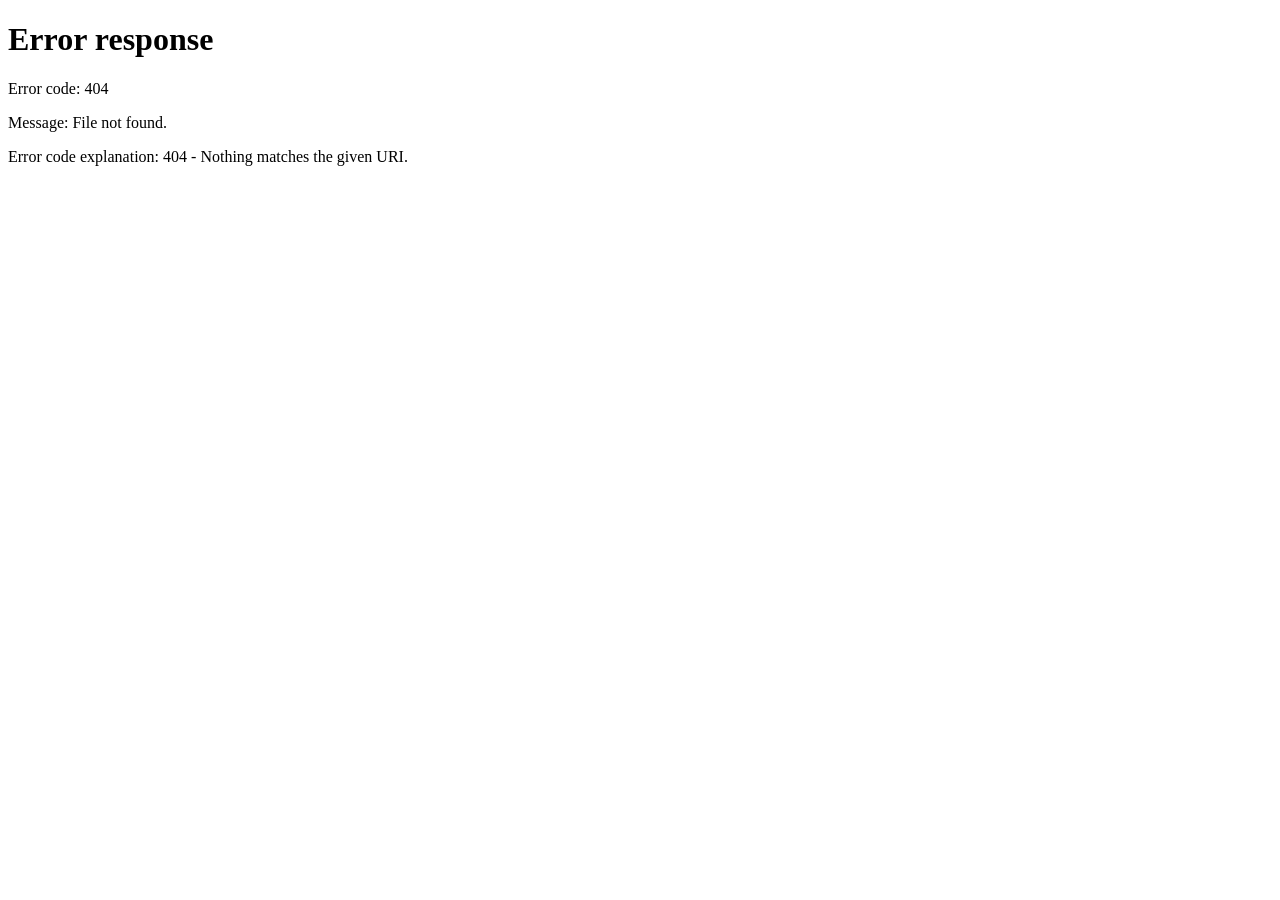
==== inventory.html @ a6b20049 "Create inventory.html" ====
<!DOCTYPE html>
<html lang="ar" dir="rtl">
<head>
  <meta charset="UTF-8"/>
  <link rel="icon" type="image/svg+xml" href="favicon.svg"/>
  <link rel="shortcut icon" href="favicon.svg"/>
  <meta name="viewport" content="width=device-width, initial-scale=1.0"/>
  <title>POS DZ - إدارة المخزون</title>
  <link rel="stylesheet" href="style.css"/>
  <link rel="stylesheet" href="https://cdnjs.cloudflare.com/ajax/libs/font-awesome/6.5.1/css/all.min.css"/>
  <style>
    .alert-box { background: var(--bg-card); border: 1px solid var(--warning); border-radius: var(--radius); padding: 14px 18px; margin-bottom: 16px; }
    .alert-box h4 { color: var(--warning); font-size: 0.9rem; margin-bottom: 8px; }
    .alert-item { font-size: 0.85rem; color: var(--text-secondary); padding: 3px 0; }
    .stock-badge { display: inline-block; padding: 2px 8px; border-radius: 12px; font-size: 0.75rem; font-weight: 700; }
    .stock-ok { background: rgba(16,185,129,0.2); color: var(--success); }
    .stock-low { background: rgba(245,158,11,0.2); color: var(--warning); }
    .stock-out { background: rgba(239,68,68,0.2); color: var(--danger); }
    .expiry-warn { background: rgba(239,68,68,0.2); color: var(--danger); }
  </style>
</head>
<body>
<div class="bg-animated"></div>
<div class="page-wrapper">
  <!-- HEADER -->
    <header class="app-header">
    <button class="menu-btn" id="menuBtn" title="القائمة الرئيسية"><i class="fa-solid fa-bars"></i></button>
    <button id="_notifBell" class="notif-bell" title="الإشعارات" onclick="_toggleNotifPanel&&_toggleNotifPanel()">
      <i class="fa-solid fa-bell"></i>
      <span id="_notifBadge" class="notif-badge" style="display:none;"></span>
    </button>
    <span class="store-name" id="headerStoreName">اسم المتجر</span>
    
    <div class="app-brand">
      <span class="brand-title">POS DZ</span>
      <span class="brand-clock" id="clockDisplay"></span>
    </div>
  </header>

  <div class="main-content">
    <!-- Page Header -->
    <div class="section-header">
      <a href="sale.html" class="back-btn">← <span data-i18n="btnBack">رجوع</span></a>
      <h2 class="page-title"><span data-i18n="titleInventory">إدارة المخزون</span></h2>
    </div>

    <!-- Alerts -->
    <div class="alert-box" id="alertsBox" style="display:none;">
      <h4><span data-i18n="invAlerts">تنبيهات المخزون</span></h4>
      <div id="alertsList"></div>
    </div>

    <!-- Tabs -->
    <div class="tabs-bar">
      <button class="tab-btn active" onclick="switchTab('all')"><span data-i18n="invTabAll">كل المنتجات</span></button>
      <button class="tab-btn" onclick="switchTab('add')"><span data-i18n="invAddProduct">إضافة منتج</span></button>
      <button class="tab-btn" onclick="switchTab('adjust')">🔧 تعديل المخزون</button>
      <button class="tab-btn" onclick="switchTab('families')"><span data-i18n="invTabFamilies">العائلات</span></button>
      <button class="tab-btn" onclick="switchTab('import')"><span data-i18n="invTabImport">استيراد / تصدير</span></button>
    </div>

    <!-- TAB: All Products -->\n    <div class="tab-content active" id="tab-all">
      <div style="display:flex;gap:8px;align-items:center;flex-wrap:wrap;margin-bottom:10px;">
        <div class="search-bar" style="flex:1;min-width:200px;margin-bottom:0;">
          <span class="search-icon">🔍</span>
          <input type="text" id="productSearch" placeholder="ابحث عن اسم المنتج أو الباركود..." data-i18n-ph="invSearch" oninput="filterProducts()"/>
        </div>
        <button class="btn btn-secondary btn-sm" onclick="toggleSelectMode()" id="selectModeBtn" title="تحديد منتجات لطباعة الباركود">
          ☑️ تحديد للطباعة
        </button>
        <button class="btn btn-primary btn-sm" id="printSelectedBtn" onclick="printSelectedLabels()" style="display:none;">
          🖨️ طباعة المحدد (<span id="selectedCount">0</span>)
        </button>
        <button class="btn btn-ghost btn-sm" id="cancelSelectBtn" onclick="cancelSelectMode()" style="display:none;">
          ✕ إلغاء
        </button>
      </div>
      <div class="card" style="padding:0;overflow:hidden;">
        <table class="data-table" id="productsTable">
          <thead>
            <tr>
              <th id="thSelect" style="display:none;width:36px;"><input type="checkbox" id="selectAll" onchange="toggleSelectAll(this)" style="cursor:pointer;width:16px;height:16px;"/></th>
              <th data-i18n="invColProduct">المنتج</th><th data-i18n="invColFamily">العائلة</th><th data-i18n="invColUnit">الوحدة</th>
              <th data-i18n="invColBuyPrice">سعر الشراء</th><th data-i18n="invColPrice">سعر البيع</th><th data-i18n="invColQty">المخزون</th>
              <th data-i18n="invColExpiry">الصلاحية</th><th data-i18n="invColAlert">تنبيه</th><th data-i18n="invColActions">إجراءات</th>
            </tr>
          </thead>
          <tbody id="productsTbody"></tbody>
        </table>
      </div>
    </div>

    <!-- TAB: Add Product -->
    <div class="tab-content" id="tab-add">
      <div class="card">
        <h3 id="formTitle" style="color:var(--primary-light);margin-bottom:18px;"><span data-i18n="invFormTitleAdd">إضافة منتج جديد</span></h3>
        <input type="hidden" id="editProductId"/>
        <div style="display:grid;grid-template-columns:1fr 1fr;gap:16px;">
          <div class="input-group">
            <label class="input-label"><span data-i18n="invColFamily">العائلة</span></label>
            <select class="select-field" id="productFamily">
              <option value="">-- بدون عائلة --</option>
            </select>
          </div>
          <div class="input-group">
            <label class="input-label"><span data-i18n="invLabelName">اسم المنتج</span></label>
            <input class="input-field" type="text" id="productName" placeholder="أدخل اسم المنتج"/>
          </div>
          <div class="input-group">
            <label class="input-label"><span data-i18n="invLabelSize">الحجم / المقاس</span></label>
            <input class="input-field" type="text" id="productSize" placeholder="مثال: 500ml، L، XL"/>
          </div>
          <div class="input-group">
            <label class="input-label"><span data-i18n="invColUnit">الوحدة</span></label>
            <select class="select-field" id="productUnit">
              <option>قطعة</option><option>كيلو</option><option>غرام</option>
              <option>لتر</option><option>علبة</option><option>كرتون</option>
            </select>
          </div>
          <div class="input-group">
            <label class="input-label"><span data-i18n="invColBuyPrice">سعر الشراء</span></label>
            <input class="input-field" type="number" id="productBuyPrice" placeholder="0.00" min="0"/>
          </div>
          <div class="input-group">
            <label class="input-label"><span data-i18n="invColPrice">سعر البيع</span></label>
            <input class="input-field" type="number" id="productSellPrice" placeholder="0.00" min="0"/>
          </div>
          <div class="input-group">
            <label class="input-label"><span data-i18n="invColQty">الكمية</span></label>
            <input class="input-field" type="number" id="productQty" placeholder="0" min="0"/>
          </div>
          <div class="input-group">
            <label class="input-label">🔔 حد التنبيه (نفاذ)</label>
            <input class="input-field" type="number" id="productMinStock" placeholder="5" min="0"/>
          </div>
          <div class="input-group">
            <label class="input-label"><span data-i18n="invLabelExpiry">تاريخ نهاية الصلاحية</span></label>
            <input class="input-field" type="date" id="productExpiry"/>
          </div>
          <div class="input-group" style="grid-column:1/-1;">
            <label class="input-label"><span data-i18n="invColBarcode">باركود</span></label>
            <input class="input-field" type="text" id="productBarcode" placeholder="أدخل رقم الباركود أو امسحه"/>
          </div>
        </div>
        <div id="nameError" class="text-danger text-sm mt-2" style="display:none;">⚠️ هذا الاسم موجود مسبقاً</div>
        <div style="display:flex;gap:12px;margin-top:20px;">
          <button class="btn btn-success" onclick="saveProduct()"><span data-i18n="btnSave">حفظ المنتج</span></button>
          <button class="btn btn-secondary" onclick="clearProductForm()"><span data-i18n="invBtnClear">تفريغ الحقول</span></button>
        </div>
      </div>
    </div>

    <!-- TAB: Families -->
    <div class="tab-content" id="tab-families">
      <div class="card">
        <h3 style="color:var(--primary-light);margin-bottom:16px;"><span data-i18n="invTabFamilies">إدارة العائلات</span></h3>
        <div style="display:flex;gap:10px;margin-bottom:20px;">
          <input class="input-field" type="text" id="familyInput" placeholder="اسم العائلة (مثال: مشروبات، حلويات...)" style="flex:1;"/>
          <button class="btn btn-primary" onclick="addFamily()"><span data-i18n="btnAdd">إضافة</span></button>
        </div>
        <div id="familiesList" style="display:flex;flex-wrap:wrap;gap:10px;"></div>
      </div>
    </div>

    <!-- TAB: Import/Export -->
    <div class="tab-content" id="tab-import">
      <div style="display:grid;grid-template-columns:1fr 1fr;gap:18px;">
        <!-- Import -->
        <div class="card">
          <h3 style="color:var(--primary-light);margin-bottom:16px;"><span data-i18n="invImportTitle">استيراد المنتجات</span></h3>
          <p class="text-muted text-sm mb-3">قم بتحميل نموذج CSV ثم ارفع الملف المعبأ.</p>
          <label style="display:block;background:var(--bg-input);border:2px dashed var(--border);border-radius:var(--radius);padding:30px;text-align:center;cursor:pointer;transition:var(--transition);" onmouseover="this.style.borderColor='var(--primary)'" onmouseout="this.style.borderColor='var(--border)'">
            <div style="font-size:2rem;">📂</div>
            <div style="color:var(--text-secondary);margin-top:8px;font-size:0.9rem;">اضغط لاختيار ملف CSV</div>
            <input type="file" accept=".csv" id="importFile" style="display:none;" onchange="handleImport(this)"/>
          </label>
          <div id="importProgress" class="mt-3" style="display:none;"></div>
        </div>
        <!-- Export -->
        <div class="card">
          <h3 style="color:var(--primary-light);margin-bottom:16px;"><span data-i18n="invExportTitle">تصدير المنتجات</span></h3>
          <p class="text-muted text-sm mb-3">تصدير قائمة المنتجات الكاملة أو تحميل نموذج فارغ.</p>
          <button class="btn btn-primary btn-full mb-3" onclick="exportProducts()"><span data-i18n="invBtnExport">تصدير كل المنتجات (CSV)</span></button>
          <button class="btn btn-secondary btn-full" onclick="downloadCSVTemplate()"><span data-i18n="invBtnTemplate">تحميل نموذج CSV</span></button>
        </div>
      </div>
    </div>
  </div>

    <!-- TAB: Stock Adjustment -->
    <div class="tab-content" id="tab-adjust">
      <div style="display:grid;grid-template-columns:1fr 1fr;gap:18px;">

        <!-- Quick Adjustment Form -->
        <div class="card">
          <h3 style="color:var(--primary-light);margin-bottom:16px;">🔧 تعديل يدوي للمخزون</h3>
          <div class="input-group" style="margin-bottom:12px;">
            <label class="input-label">المنتج</label>
            <select class="select-field" id="adjProduct" onchange="showAdjCurrentQty()">
              <option value="">-- اختر منتجاً --</option>
            </select>
          </div>
          <div id="adjCurrentInfo" style="display:none;background:var(--bg-dark);border-radius:var(--radius-sm);padding:10px 14px;margin-bottom:12px;font-size:0.88rem;">
            الكمية الحالية: <b id="adjCurrentQty" style="color:var(--primary-light);font-size:1.1rem;">—</b>
          </div>
          <div class="input-group" style="margin-bottom:12px;">
            <label class="input-label">نوع التعديل</label>
            <select class="select-field" id="adjType" onchange="toggleAdjFields()">
              <option value="add">➕ إضافة كمية (استلام بضاعة)</option>
              <option value="sub">➖ خصم كمية (تلف / سرقة / هدية)</option>
              <option value="set">📌 تعيين كمية محددة (جرد فعلي)</option>
            </select>
          </div>
          <div class="input-group" style="margin-bottom:12px;">
            <label class="input-label" id="adjQtyLabel">الكمية</label>
            <input class="input-field" type="number" id="adjQty" placeholder="0" min="0" step="1" oninput="previewAdjResult()"/>
          </div>
          <div id="adjPreview" style="display:none;padding:8px 14px;border-radius:var(--radius-sm);margin-bottom:12px;font-size:0.9rem;font-weight:700;text-align:center;"></div>
          <div class="input-group" style="margin-bottom:16px;">
            <label class="input-label">السبب / الملاحظة *</label>
            <select class="select-field" id="adjReason" onchange="toggleAdjCustomReason()">
              <option value="استلام بضاعة">📦 استلام بضاعة</option>
              <option value="تلف">💔 تلف</option>
              <option value="سرقة">🚨 سرقة</option>
              <option value="هدية / عينة">🎁 هدية / عينة</option>
              <option value="تصحيح جرد">📋 تصحيح جرد</option>
              <option value="خطأ إدخال">✏️ تصحيح خطأ إدخال</option>
              <option value="آخر">✍️ آخر (اكتب)</option>
            </select>
          </div>
          <div class="input-group" id="adjCustomReasonGroup" style="display:none;margin-bottom:16px;">
            <label class="input-label">تفصيل السبب</label>
            <input class="input-field" type="text" id="adjCustomReason" placeholder="اكتب السبب..."/>
          </div>
          <button class="btn btn-success btn-full" onclick="saveStockAdjustment()">
            <i class="fa-solid fa-check"></i> تأكيد التعديل
          </button>
        </div>

        <!-- Movement Log -->
        <div class="card" style="padding:0;overflow:hidden;">
          <div style="padding:14px 16px;background:var(--bg-dark);border-bottom:1px solid var(--border);display:flex;justify-content:space-between;align-items:center;">
            <span style="font-weight:700;color:var(--primary-light);">📋 سجل حركة المخزون</span>
            <div style="display:flex;gap:8px;">
              <select class="input-field" id="logFilterProduct" style="width:140px;font-size:0.8rem;" onchange="loadMovementLog()">
                <option value="0">كل المنتجات</option>
              </select>
              <button class="btn btn-sm btn-secondary" onclick="loadMovementLog()">🔄</button>
            </div>
          </div>
          <div id="movementLogWrap" style="max-height:420px;overflow-y:auto;"></div>
        </div>
      </div>
    </div>

</div><!-- /page-wrapper -->

<!-- Modal: Quick Adjust from product row -->
<div class="modal-overlay" id="adjustModal">
  <div class="modal" style="max-width:420px;">
    <div class="modal-header">
      <span class="modal-title">🔧 تعديل كمية المنتج</span>
      <button class="modal-close" onclick="closeModal('adjustModal')">✕</button>
    </div>
    <div id="adjustModalBody"></div>
    <div class="modal-footer">
      <button class="btn btn-success" onclick="confirmModalAdjust()">✅ تأكيد</button>
      <button class="btn btn-ghost"   onclick="closeModal('adjustModal')">إلغاء</button>
    </div>
  </div>
</div>
<div class="modal-overlay" id="importConfirmModal">
  <div class="modal">
    <div class="modal-header">
      <span class="modal-title"><span data-i18n="invImportConfirm">تأكيد الاستيراد</span></span>
      <button class="modal-close" onclick="closeModal('importConfirmModal')">✕</button>
    </div>
    <div id="importConflicts"></div>
    <div class="modal-footer">
      <button class="btn btn-success" onclick="confirmImport(true)"><span data-i18n="invImportAccept">قبول التحديث</span></button>
      <button class="btn btn-secondary" onclick="confirmImport(false)"><span data-i18n="invImportSkip">تجاهل المنتجات المشابهة</span></button>
      <button class="btn btn-danger" onclick="closeModal('importConfirmModal')"><span data-i18n="btnCancel">إلغاء</span></button>
    </div>
  </div>
</div>

  <div class="sidebar-overlay" id="sidebarOverlay"></div>
  <div class="sidebar" id="sidebar">
    <div class="sidebar-header">
      <div class="sidebar-header-top">
        <div class="sidebar-brand-text">POS DZ</div>
        <button class="sidebar-close-btn" id="sidebarCloseBtn"><i class="fa-solid fa-xmark"></i></button>
      </div>
      <div class="sidebar-user-box">
        <div class="sidebar-user-avatar"><span id="sidebarUserInitial">A</span></div>
        <div class="sidebar-user-info">
          <span class="sidebar-user-name" id="sidebarUserName">المستخدم</span>
          <span class="sidebar-user-role" id="sidebarUserRole">مدير</span>
        </div>
      </div>
    </div>
    <nav class="sidebar-nav">
      <span class="nav-group-label" data-i18n="navGroupSale">المبيعات</span>
      <a class="nav-item" href="sale.html"><span class="nav-label" data-i18n="navSale">واجهة البيع</span></a>
      <span class="nav-group-label" data-i18n="navGroupManage">الإدارة</span>
      <a class="nav-item active" href="inventory.html" data-role="admin,manager"><span class="nav-label" data-i18n="navInventory">المخزون</span></a>
      <a class="nav-item" href="customers.html"><span class="nav-label" data-i18n="navCustomers">الزبائن</span></a>
      <a class="nav-item" href="reports.html" data-role="admin,manager"><span class="nav-label" data-i18n="navReports">إدارة الأعمال</span></a>
      <a class="nav-item" href="suppliers.html" data-role="admin,manager"><span class="nav-label" data-i18n="navSuppliers">الموردون</span></a>
      <a class="nav-item" href="expenses.html" data-role="admin,manager"><span class="nav-label">المصاريف والعمال</span></a>
      <span class="nav-group-label" data-i18n="navGroupSystem">النظام</span>
      <a class="nav-item" href="users.html" data-role="admin"><span class="nav-label" data-i18n="navUsers">المستخدمون</span></a>
      <a class="nav-item" href="settings.html" data-role="admin,manager"><span class="nav-label" data-i18n="navSettings">الإعدادات</span></a>

      <div class="nav-item danger" onclick="doLogout()"><span class="nav-label" data-i18n="navLogout">خروج</span></div>
    </nav>
    <div class="sidebar-footer"><span id="sidebarVersion">v6.0.0</span><span>POS DZ 2026</span></div>
  </div>
<div id="toast-container"></div>
<script src="app.js"></script>
<script src="sync.js"></script>
<script>
let allProducts = [];
let allFamilies = [];
let importData = [];
let currency = 'DA';
function getCurrency() {
  return (window._i18n && window._i18n.currencyLabel) || currency || 'DA';
}

async function init() {
  requireAuth();
  requireRole(['admin', 'manager']);
  await initApp();
  currency = await getSetting('currency') || 'DA';
  await loadFamilies();
  await loadProducts();
  await checkAlerts();
  // Enter في حقل الاسم يحرك إلى الحقل التالي — Enter في آخر حقل يحفظ المنتج
  document.getElementById('productName')?.addEventListener('keydown', e => {
    if (e.key === 'Enter') { e.preventDefault(); document.getElementById('productSize')?.focus(); }
  });
  document.getElementById('productSize')?.addEventListener('keydown', e => {
    if (e.key === 'Enter') { e.preventDefault(); document.getElementById('productBarcode')?.focus(); }
  });
  document.getElementById('productBarcode')?.addEventListener('keydown', e => {
    if (e.key === 'Enter') { e.preventDefault(); saveProduct(); }
  });
  document.getElementById('productSearch')?.addEventListener('keydown', e => {
    if (e.key === 'Enter') { e.preventDefault(); filterProducts(); }
  });
  document.getElementById('familyInput')?.addEventListener('keydown', e => {
    if (e.key === 'Enter') { e.preventDefault(); addFamily(); }
  });
}

function switchTab(name) {
  document.querySelectorAll('.tab-btn').forEach(b => b.classList.remove('active'));
  document.querySelectorAll('.tab-content').forEach(c => c.classList.remove('active'));
  const tabs = ['all','add','adjust','families','import'];
  const idx  = tabs.indexOf(name);
  document.querySelectorAll('.tab-btn')[idx]?.classList.add('active');
  document.getElementById('tab-' + name)?.classList.add('active');
  if (name === 'all')      loadProducts();
  if (name === 'adjust')   { populateAdjProductSelect(); loadMovementLog(); }
  if (name === 'families') renderFamilies();
}

// ── Alerts ──
async function checkAlerts() {
  const products = await dbGetAll('products');
  const lowStock = await getSetting('lowStockAlert') || 5;
  const expiryDays = await getSetting('expiryAlertDays') || 30;
  const now = new Date();
  const alerts = [];
  products.forEach(p => {
    if (p.quantity <= lowStock) alerts.push(`📦 <b>${p.name}</b> — بقي ${p.quantity} في المخزن`);
    if (p.expiryDate) {
      const diff = Math.ceil((new Date(p.expiryDate) - now) / 86400000);
      if (diff <= expiryDays && diff > 0) alerts.push(`⏳ <b>${p.name}</b> — ينتهي خلال ${diff} يوم`);
      if (diff <= 0) alerts.push(`❌ <b>${p.name}</b> — انتهت صلاحيته!`);
    }
  });
  if (alerts.length) {
    document.getElementById('alertsBox').style.display = 'block';
    document.getElementById('alertsList').innerHTML = alerts.map(a => `<div class="alert-item">• ${a}</div>`).join('');
  }
}

// ── Products ──
async function loadProducts() {
  allProducts = await dbGetAll('products');
  renderProducts(allProducts);
}

function renderProducts(products) {
  const tbody = document.getElementById('productsTbody');
  const now = new Date();
  if (!products.length) {
    tbody.innerHTML = '<tr><td colspan="9" class="empty-state"><div class="empty-icon">📦</div><p>لا توجد منتجات</p></td></tr>';
    return;
  }
  tbody.innerHTML = products.map(p => {
    const family = allFamilies.find(f => f.id === p.familyId);
    let stockClass = p.quantity > 10 ? 'stock-ok' : p.quantity > 0 ? 'stock-low' : 'stock-out';
    let expiryInfo = '';
    let alertBadge = '';
    if (p.expiryDate) {
      const diff = Math.ceil((new Date(p.expiryDate) - now) / 86400000);
      expiryInfo = formatDate(p.expiryDate + 'T00:00:00');
      if (diff <= 30 && diff > 0) alertBadge = `<span class="badge badge-warning">⏳ ${diff} يوم</span>`;
      if (diff <= 0) alertBadge = `<span class="badge badge-danger">❌ منتهي</span>`;
    }
    return `<tr>
      <td id="tdSelect_${p.id}" style="display:none;text-align:center;">
        <input type="checkbox" class="prod-select-cb" data-id="${p.id}" onchange="updateSelectCount()" style="cursor:pointer;width:16px;height:16px;"/>
      </td>
      <td><b>${p.name}</b><br><small class="text-muted">${p.barcode || ''} ${p.size || ''}</small></td>
      <td>${family ? family.name : '—'}</td>
      <td>${p.unit || '—'}</td>
      <td>${p.buyPrice || 0} ${currency}</td>
      <td><b>${p.sellPrice || 0} ${currency}</b></td>
      <td><span class="stock-badge ${stockClass}">${p.quantity}</span></td>
      <td>${expiryInfo || '—'}</td>
      <td>${alertBadge}</td>
      <td class="actions">
        <button class="btn btn-sm btn-secondary" title="طباعة ملصق الباركود" onclick="printBarcodeLabel(${JSON.stringify(p).replace(/"/g,'&quot;')})">🖨️</button>
        <button class="btn btn-sm btn-warning"   title="تعديل الكمية"        onclick="openAdjustModal(${p.id})">🔧</button>
        <button class="btn btn-sm btn-primary"   title="تعديل المنتج"        onclick="editProduct(${p.id})">✏️</button>
        <button class="btn btn-sm btn-danger"    title="حذف المنتج"          onclick="deleteProduct(${p.id})">🗑️</button>
      </td>
    </tr>`;
  }).join('');
}

function filterProducts() {
  const q = document.getElementById('productSearch').value.toLowerCase();
  const filtered = allProducts.filter(p => p.name.toLowerCase().includes(q) || (p.barcode || '').includes(q));
  renderProducts(filtered);
}

// ── Save Product ──
async function saveProduct() {
  const id = document.getElementById('editProductId').value;
  const name = document.getElementById('productName').value.trim();
  if (!name) { toast('اسم المنتج مطلوب', 'warning'); return; }

  // Check duplicate name
  const all = await dbGetAll('products');
  const dup = all.find(p => p.name === name && p.id !== parseInt(id));
  if (dup) {
    document.getElementById('nameError').style.display = 'block';
    return;
  }
  document.getElementById('nameError').style.display = 'none';

  const familyId = parseInt(document.getElementById('productFamily').value) || null;
  const product = {
    familyId, name,
    barcode: document.getElementById('productBarcode').value.trim(),
    size: document.getElementById('productSize').value.trim(),
    unit: document.getElementById('productUnit').value,
    buyPrice: parseFloat(document.getElementById('productBuyPrice').value) || 0,
    sellPrice: parseFloat(document.getElementById('productSellPrice').value) || 0,
    quantity: parseInt(document.getElementById('productQty').value) || 0,
    minStock: parseInt(document.getElementById('productMinStock').value) || 5,
    expiryDate: document.getElementById('productExpiry').value || null,
    createdAt: new Date().toISOString()
  };

  if (id) { product.id = parseInt(id); await dbPut('products', product); toast('تم تعديل المنتج ✅', 'success'); }
  else { await dbAdd('products', product); toast('تم حفظ المنتج ✅', 'success'); }

  clearProductForm();
  switchTab('all');
}

function clearProductForm() {
  ['editProductId','productName','productBarcode','productSize','productBuyPrice','productSellPrice','productQty','productExpiry'].forEach(id => {
    document.getElementById(id).value = '';
  });
  document.getElementById('productFamily').value = '';
  document.getElementById('productUnit').value = 'قطعة';
  document.getElementById('formTitle').textContent = '➕ إضافة منتج جديد';
  document.getElementById('nameError').style.display = 'none';
}

async function editProduct(id) {
  const p = await dbGet('products', id);
  if (!p) return;
  switchTab('add');
  document.getElementById('editProductId').value = p.id;
  document.getElementById('productName').value = p.name;
  document.getElementById('productBarcode').value = p.barcode || '';
  document.getElementById('productSize').value = p.size || '';
  document.getElementById('productUnit').value = p.unit || 'قطعة';
  document.getElementById('productBuyPrice').value = p.buyPrice || '';
  document.getElementById('productSellPrice').value = p.sellPrice || '';
  document.getElementById('productQty').value = p.quantity || '';
  document.getElementById('productMinStock').value = p.minStock || 5;
  document.getElementById('productExpiry').value = p.expiryDate || '';
  document.getElementById('productFamily').value = p.familyId || '';
  document.getElementById('formTitle').textContent = '✏️ تعديل المنتج';
}

async function deleteProduct(id) {
  // التحقق من وجود مبيعات مرتبطة بهذا المنتج
  const allItems = await dbGetAll('saleItems');
  const linked = allItems.filter(i => i.productId === id);
  if (linked && linked.length > 0) {
    if (!await customConfirmAsync(
      `⚠️ هذا المنتج مرتبط بـ ${linked.length} عملية بيع سابقة.\nالحذف سيُبقي السجلات لكن بدون بيانات المنتج.\nهل تريد المتابعة؟`
    )) return;
  } else {
    if (!await customConfirmAsync('هل تريد حذف هذا المنتج نهائياً؟')) return;
  }
  await dbDelete('products', id);
  toast('تم حذف المنتج', 'success');
  loadProducts();
}

// ── Families ──
async function loadFamilies() {
  allFamilies = await dbGetAll('families');
  const sel = document.getElementById('productFamily');
  sel.innerHTML = '<option value="">-- بدون عائلة --</option>';
  allFamilies.forEach(f => {
    const opt = document.createElement('option');
    opt.value = f.id; opt.textContent = f.name;
    sel.appendChild(opt);
  });
}

function renderFamilies() {
  const container = document.getElementById('familiesList');
  container.innerHTML = allFamilies.map(f => `
    <div style="display:flex;align-items:center;gap:8px;background:var(--bg-card);border:1px solid var(--border);padding:8px 14px;border-radius:20px;">
      <span>${f.name}</span>
      <button class="btn btn-sm btn-danger btn-icon" onclick="deleteFamily(${f.id})">✕</button>
    </div>`).join('');
}

async function addFamily() {
  const name = document.getElementById('familyInput').value.trim();
  if (!name) return;
  try {
    await dbAdd('families', { name });
    document.getElementById('familyInput').value = '';
    allFamilies = await dbGetAll('families');
    renderFamilies();
    loadFamilies();
    toast('تمت إضافة العائلة', 'success');
  } catch(e) { toast('العائلة موجودة مسبقاً', 'warning'); }
}

async function deleteFamily(id) {
  if (!await customConfirmAsync('حذف العائلة؟')) return;
  await dbDelete('families', id);
  allFamilies = await dbGetAll('families');
  renderFamilies(); loadFamilies();
}

// ── Import ──
async function handleImport(input) {
  const file = input.files[0];
  if (!file) return;
  importCSV(file, async (data) => {
    const products = await dbGetAll('products');
    const conflicts = data.filter(row => products.find(p => p.name === row.name));
    importData = data;
    if (conflicts.length) {
      document.getElementById('importConflicts').innerHTML =
        `<p class="text-warning mb-3">⚠️ وُجد ${conflicts.length} منتج مشابه:</p>` +
        conflicts.map(c => `<div class="alert-item">• ${c.name}</div>`).join('');
      openModal('importConfirmModal');
    } else {
      await doImport(data, false);
    }
  });
}

async function confirmImport(update) {
  closeModal('importConfirmModal');
  await doImport(importData, update);
}

async function doImport(data, update) {
  let added = 0, updated = 0, skipped = 0;
  const existing = await dbGetAll('products');
  for (const row of data) {
    if (!row.name) continue;
    const found = existing.find(p => p.name === row.name);
    const families = await dbGetAll('families');
    let familyId = null;
    if (row.family) {
      let fam = families.find(f => f.name === row.family);
      if (!fam) { const fid = await dbAdd('families', { name: row.family }); familyId = fid; }
      else familyId = fam.id;
    }
    const product = {
      familyId, name: row.name,
      barcode: row.barcode || '',
      size: row.size || '',
      unit: row.unit || 'قطعة',
      buyPrice: parseFloat(row.buy_price) || 0,
      sellPrice: parseFloat(row.sell_price) || 0,
      quantity: parseInt(row.quantity) || 0,
      expiryDate: row.expiry_date || null,
      createdAt: new Date().toISOString()
    };
    if (found) {
      if (update) { product.id = found.id; await dbPut('products', product); updated++; }
      else skipped++;
    } else {
      await dbAdd('products', product); added++;
    }
  }
  toast(`✅ مُضاف: ${added} | محدّث: ${updated} | متجاهل: ${skipped}`, 'success', 4000);
  await loadProducts();
}

async function exportProducts() {
  const products = await dbGetAll('products');
  const data = products.map(p => ({
    name: p.name, barcode: p.barcode || '', size: p.size || '',
    unit: p.unit, buy_price: p.buyPrice, sell_price: p.sellPrice,
    quantity: p.quantity, expiry_date: p.expiryDate || ''
  }));
  exportCSV(data, 'products_export.csv');
}

// ══════════════════════════════════════════════════════════════
// تعديل يدوي للمخزون
// ══════════════════════════════════════════════════════════════
function populateAdjProductSelect() {
  const selAdj = document.getElementById('adjProduct');
  const selLog = document.getElementById('logFilterProduct');
  if (!selAdj) return;
  const opts = '<option value="">-- اختر منتجاً --</option>' +
    allProducts.map(p => `<option value="${p.id}">${p.name} (${p.quantity})</option>`).join('');
  selAdj.innerHTML = opts;
  if (selLog) {
    selLog.innerHTML = '<option value="0">كل المنتجات</option>' +
      allProducts.map(p => `<option value="${p.id}">${p.name}</option>`).join('');
  }
}

function showAdjCurrentQty() {
  const id  = parseInt(document.getElementById('adjProduct').value);
  const box = document.getElementById('adjCurrentInfo');
  if (!id) { box.style.display = 'none'; return; }
  const p   = allProducts.find(x => x.id === id);
  if (!p)   { box.style.display = 'none'; return; }
  document.getElementById('adjCurrentQty').textContent = p.quantity + ' ' + (p.unit || 'وحدة');
  box.style.display = 'block';
  previewAdjResult();
}

function toggleAdjFields() {
  const type = document.getElementById('adjType').value;
  const lbl  = document.getElementById('adjQtyLabel');
  lbl.textContent = type === 'set' ? 'الكمية الجديدة (الجرد الفعلي)' : 'الكمية';
  // اضبط السبب الافتراضي
  const reason = document.getElementById('adjReason');
  if (type === 'add') reason.value = 'استلام بضاعة';
  if (type === 'sub') reason.value = 'تلف';
  if (type === 'set') reason.value = 'تصحيح جرد';
  previewAdjResult();
}

function toggleAdjCustomReason() {
  const v = document.getElementById('adjReason').value;
  document.getElementById('adjCustomReasonGroup').style.display = v === 'آخر' ? '' : 'none';
}

function previewAdjResult() {
  const id   = parseInt(document.getElementById('adjProduct').value);
  const type = document.getElementById('adjType').value;
  const qty  = parseInt(document.getElementById('adjQty').value) || 0;
  const prev = document.getElementById('adjPreview');
  if (!id || qty < 0) { prev.style.display = 'none'; return; }
  const p    = allProducts.find(x => x.id === id);
  if (!p)    { prev.style.display = 'none'; return; }
  let newQty;
  if      (type === 'add') newQty = p.quantity + qty;
  else if (type === 'sub') newQty = Math.max(0, p.quantity - qty);
  else                     newQty = qty;
  const diff    = newQty - p.quantity;
  const diffStr = diff > 0 ? `+${diff}` : `${diff}`;
  const color   = diff > 0 ? 'var(--success)' : diff < 0 ? 'var(--danger)' : 'var(--text-secondary)';
  prev.style.display = '';
  prev.style.background = diff > 0 ? 'rgba(16,185,129,0.12)' : diff < 0 ? 'rgba(239,68,68,0.12)' : 'var(--bg-dark)';
  prev.style.color = color;
  prev.innerHTML = `${p.quantity} → <b style="font-size:1.1rem;">${newQty}</b> &nbsp;(${diffStr})`;
}

async function saveStockAdjustment(overrides = {}) {
  const id     = overrides.productId || parseInt(document.getElementById('adjProduct').value);
  const type   = overrides.type   || document.getElementById('adjType').value;
  const qty    = overrides.qty    !== undefined ? overrides.qty : parseInt(document.getElementById('adjQty').value);
  const reason = overrides.reason || (document.getElementById('adjReason').value === 'آخر'
    ? document.getElementById('adjCustomReason').value.trim()
    : document.getElementById('adjReason').value);

  if (!id)             { toast('⚠️ اختر المنتج', 'warning'); return; }
  if (isNaN(qty) || qty < 0) { toast('⚠️ أدخل كمية صحيحة', 'warning'); return; }
  if (!reason)         { toast('⚠️ السبب مطلوب', 'warning'); return; }

  const p = await dbGet('products', id);
  if (!p)              { toast('⚠️ المنتج غير موجود', 'warning'); return; }

  const oldQty = p.quantity;
  let   newQty;
  if      (type === 'add') newQty = oldQty + qty;
  else if (type === 'sub') newQty = Math.max(0, oldQty - qty);
  else                     newQty = qty;

  // حفظ الحركة في logs
  const user = getSession();
  await dbAdd('logs', {
    action   : 'stock_adjust',
    productId: id,
    productName: p.name,
    type, reason,
    oldQty, newQty,
    diff : newQty - oldQty,
    by   : user?.username || '—',
    date : new Date().toISOString()
  });

  // تحديث المخزون
  p.quantity = newQty;
  await dbPut('products', p);

  toast(`✅ ${p.name}: ${oldQty} → ${newQty}`, 'success');

  // إعادة تحميل
  allProducts = await dbGetAll('products');
  renderProducts(allProducts);
  populateAdjProductSelect();
  loadMovementLog();

  // مسح الحقول
  if (!overrides.productId) {
    document.getElementById('adjProduct').value = '';
    document.getElementById('adjQty').value     = '';
    document.getElementById('adjCurrentInfo').style.display = 'none';
    document.getElementById('adjPreview').style.display     = 'none';
  }
}

async function loadMovementLog() {
  const wrap      = document.getElementById('movementLogWrap');
  if (!wrap) return;
  const filterPid = parseInt(document.getElementById('logFilterProduct')?.value) || 0;
  const allLogs   = await dbGetAll('logs');
  let   adjLogs   = allLogs
    .filter(l => l.action === 'stock_adjust')
    .sort((a, b) => new Date(b.date) - new Date(a.date))
    .slice(0, 100);
  if (filterPid) adjLogs = adjLogs.filter(l => l.productId === filterPid);
  if (!adjLogs.length) {
    wrap.innerHTML = '<div class="empty-state" style="padding:30px;"><div class="empty-icon">📋</div><p>لا توجد حركات مسجلة</p></div>';
    return;
  }
  const typeLabel = { add: '➕ إضافة', sub: '➖ خصم', set: '📌 جرد' };
  const rows = adjLogs.map(l => {
    const diffStr = l.diff > 0 ? `+${l.diff}` : `${l.diff}`;
    const color   = l.diff > 0 ? 'var(--success)' : l.diff < 0 ? 'var(--danger)' : 'var(--text-secondary)';
    const d       = new Date(l.date);
    const p2      = n => ('0'+n).slice(-2);
    const dt      = d.getFullYear()+'/'+p2(d.getMonth()+1)+'/'+p2(d.getDate())+' '+p2(d.getHours())+':'+p2(d.getMinutes());
    return `<tr>
      <td style="font-size:0.78rem;color:var(--text-secondary);">${dt}</td>
      <td><b>${l.productName||'—'}</b></td>
      <td>${typeLabel[l.type]||l.type}</td>
      <td style="text-align:center;">${l.oldQty} → <b>${l.newQty}</b></td>
      <td style="text-align:center;font-weight:800;color:${color};">${diffStr}</td>
      <td style="font-size:0.8rem;color:var(--text-secondary);">${l.reason||'—'}</td>
      <td style="font-size:0.78rem;color:var(--text-secondary);">${l.by||'—'}</td>
    </tr>`;
  }).join('');
  wrap.innerHTML = `<table class="data-table" style="font-size:0.83rem;">
    <thead><tr>
      <th>التاريخ</th><th>المنتج</th><th>النوع</th>
      <th style="text-align:center;">الكمية</th><th style="text-align:center;">الفرق</th>
      <th>السبب</th><th>بواسطة</th>
    </tr></thead>
    <tbody>${rows}</tbody>
  </table>`;
}

// ── Modal quick adjust from row ──
let _adjModalProductId = null;
async function openAdjustModal(productId) {
  _adjModalProductId = productId;
  const p = allProducts.find(x => x.id === productId);
  if (!p) return;
  document.getElementById('adjustModalBody').innerHTML = `
    <div style="background:var(--bg-dark);border-radius:var(--radius-sm);padding:10px 14px;margin-bottom:14px;">
      <b style="color:var(--primary-light);">${p.name}</b>
      &nbsp;|&nbsp; الكمية الحالية: <b id="mAdjCurrent" style="color:var(--primary-light);">${p.quantity}</b>
    </div>
    <div class="input-group" style="margin-bottom:12px;">
      <label class="input-label">نوع التعديل</label>
      <select class="select-field" id="mAdjType" onchange="updateMadjPreview()">
        <option value="add">➕ إضافة</option>
        <option value="sub">➖ خصم</option>
        <option value="set">📌 تعيين (جرد)</option>
      </select>
    </div>
    <div class="input-group" style="margin-bottom:12px;">
      <label class="input-label">الكمية</label>
      <input class="input-field" type="number" id="mAdjQty" placeholder="0" min="0" oninput="updateMadjPreview()"/>
    </div>
    <div id="mAdjPreview" style="padding:8px 14px;border-radius:var(--radius-sm);text-align:center;font-weight:700;margin-bottom:12px;display:none;"></div>
    <div class="input-group">
      <label class="input-label">السبب</label>
      <select class="select-field" id="mAdjReason">
        <option value="استلام بضاعة">📦 استلام بضاعة</option>
        <option value="تلف">💔 تلف</option>
        <option value="سرقة">🚨 سرقة</option>
        <option value="هدية / عينة">🎁 هدية / عينة</option>
        <option value="تصحيح جرد">📋 تصحيح جرد</option>
        <option value="خطأ إدخال">✏️ تصحيح خطأ</option>
        <option value="آخر">✍️ آخر</option>
      </select>
    </div>`;
  openModal('adjustModal');
}

function updateMadjPreview() {
  const p    = allProducts.find(x => x.id === _adjModalProductId);
  if (!p) return;
  const type = document.getElementById('mAdjType').value;
  const qty  = parseInt(document.getElementById('mAdjQty').value) || 0;
  let newQty;
  if      (type === 'add') newQty = p.quantity + qty;
  else if (type === 'sub') newQty = Math.max(0, p.quantity - qty);
  else                     newQty = qty;
  const diff  = newQty - p.quantity;
  const color = diff > 0 ? 'var(--success)' : diff < 0 ? 'var(--danger)' : 'var(--text-secondary)';
  const prev  = document.getElementById('mAdjPreview');
  prev.style.display = '';
  prev.style.color   = color;
  prev.innerHTML = `${p.quantity} → <b style="font-size:1.1rem;">${newQty}</b> &nbsp;(${diff > 0 ? '+' : ''}${diff})`;
}

async function confirmModalAdjust() {
  const type   = document.getElementById('mAdjType').value;
  const qty    = parseInt(document.getElementById('mAdjQty').value);
  const reason = document.getElementById('mAdjReason').value;
  if (isNaN(qty) || qty < 0) { toast('⚠️ أدخل كمية صحيحة', 'warning'); return; }
  await saveStockAdjustment({ productId: _adjModalProductId, type, qty, reason });
  closeModal('adjustModal');
}

function doLogout() { customConfirm('هل تريد تسجيل الخروج؟', () => { clearSession(); window.location.href = 'index.html'; }); }
/* ══════════════════════════════════════════════
   طباعة باركود متعددة — وضع التحديد
══════════════════════════════════════════════ */
let _selectMode = false;

function toggleSelectMode() {
  _selectMode = true;
  document.getElementById('thSelect').style.display = '';
  document.querySelectorAll('[id^="tdSelect_"]').forEach(td => td.style.display = '');
  document.getElementById('selectModeBtn').style.display = 'none';
  document.getElementById('printSelectedBtn').style.display = '';
  document.getElementById('cancelSelectBtn').style.display = '';
  updateSelectCount();
}

function cancelSelectMode() {
  _selectMode = false;
  document.getElementById('thSelect').style.display = 'none';
  document.querySelectorAll('[id^="tdSelect_"]').forEach(td => td.style.display = 'none');
  document.querySelectorAll('.prod-select-cb').forEach(cb => cb.checked = false);
  document.getElementById('selectAll').checked = false;
  document.getElementById('selectModeBtn').style.display = '';
  document.getElementById('printSelectedBtn').style.display = 'none';
  document.getElementById('cancelSelectBtn').style.display = 'none';
  document.getElementById('selectedCount').textContent = '0';
}

function toggleSelectAll(masterCb) {
  document.querySelectorAll('.prod-select-cb').forEach(cb => cb.checked = masterCb.checked);
  updateSelectCount();
}

function updateSelectCount() {
  const count = document.querySelectorAll('.prod-select-cb:checked').length;
  document.getElementById('selectedCount').textContent = count;
}

async function printSelectedLabels() {
  const checked = [...document.querySelectorAll('.prod-select-cb:checked')];
  if (!checked.length) { toast('⚠️ لم تحدد أي منتج', 'warning'); return; }

  const ids = checked.map(cb => parseInt(cb.dataset.id));
  const products = allProducts.filter(p => ids.includes(p.id));

  toast(`🖨️ جاري تحضير طباعة ${products.length} ملصق...`, 'info');

  // طباعة كل ملصق بفاصل زمني لتجنب تعارض النوافذ
  for (let i = 0; i < products.length; i++) {
    await new Promise(r => setTimeout(r, i === 0 ? 0 : 600));
    await printBarcodeLabel(products[i]);
  }
  cancelSelectMode();
}

init();
</script>
</body>
</html>
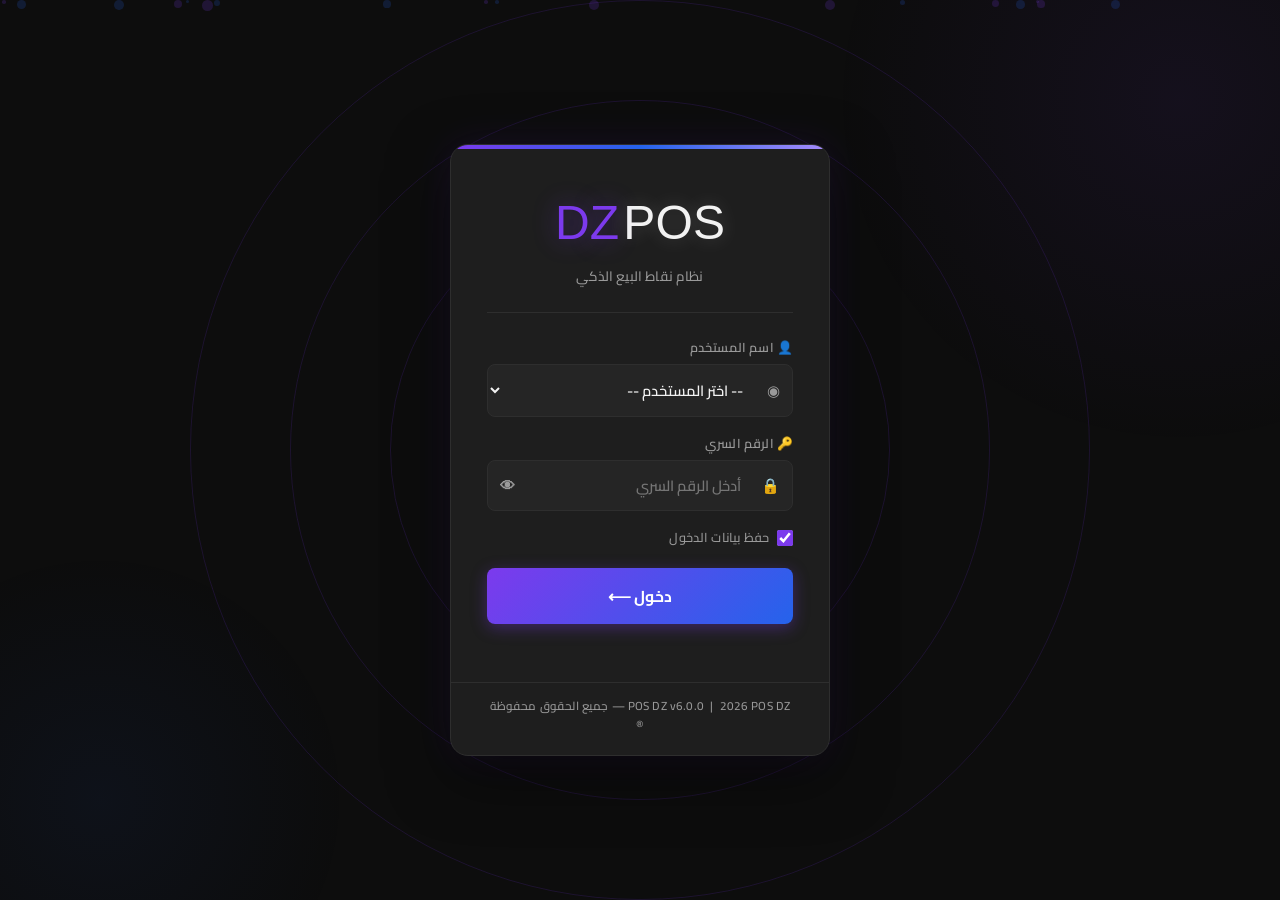
==== commit 63aeedc6: "Update inventory.html" ====
--- a/inventory.html
+++ b/inventory.html
@@ -59,27 +59,16 @@
       <button class="tab-btn" onclick="switchTab('import')"><span data-i18n="invTabImport">استيراد / تصدير</span></button>
     </div>
 
-    <!-- TAB: All Products -->\n    <div class="tab-content active" id="tab-all">
-      <div style="display:flex;gap:8px;align-items:center;flex-wrap:wrap;margin-bottom:10px;">
-        <div class="search-bar" style="flex:1;min-width:200px;margin-bottom:0;">
-          <span class="search-icon">🔍</span>
-          <input type="text" id="productSearch" placeholder="ابحث عن اسم المنتج أو الباركود..." data-i18n-ph="invSearch" oninput="filterProducts()"/>
-        </div>
-        <button class="btn btn-secondary btn-sm" onclick="toggleSelectMode()" id="selectModeBtn" title="تحديد منتجات لطباعة الباركود">
-          ☑️ تحديد للطباعة
-        </button>
-        <button class="btn btn-primary btn-sm" id="printSelectedBtn" onclick="printSelectedLabels()" style="display:none;">
-          🖨️ طباعة المحدد (<span id="selectedCount">0</span>)
-        </button>
-        <button class="btn btn-ghost btn-sm" id="cancelSelectBtn" onclick="cancelSelectMode()" style="display:none;">
-          ✕ إلغاء
-        </button>
+    <!-- TAB: All Products -->
+    <div class="tab-content active" id="tab-all">
+      <div class="search-bar">
+        <span class="search-icon">🔍</span>
+        <input type="text" id="productSearch" placeholder="ابحث عن اسم المنتج أو الباركود..." data-i18n-ph="invSearch" oninput="filterProducts()"/>
       </div>
       <div class="card" style="padding:0;overflow:hidden;">
         <table class="data-table" id="productsTable">
           <thead>
             <tr>
-              <th id="thSelect" style="display:none;width:36px;"><input type="checkbox" id="selectAll" onchange="toggleSelectAll(this)" style="cursor:pointer;width:16px;height:16px;"/></th>
               <th data-i18n="invColProduct">المنتج</th><th data-i18n="invColFamily">العائلة</th><th data-i18n="invColUnit">الوحدة</th>
               <th data-i18n="invColBuyPrice">سعر الشراء</th><th data-i18n="invColPrice">سعر البيع</th><th data-i18n="invColQty">المخزون</th>
               <th data-i18n="invColExpiry">الصلاحية</th><th data-i18n="invColAlert">تنبيه</th><th data-i18n="invColActions">إجراءات</th>
@@ -412,9 +401,6 @@
       if (diff <= 0) alertBadge = `<span class="badge badge-danger">❌ منتهي</span>`;
     }
     return `<tr>
-      <td id="tdSelect_${p.id}" style="display:none;text-align:center;">
-        <input type="checkbox" class="prod-select-cb" data-id="${p.id}" onchange="updateSelectCount()" style="cursor:pointer;width:16px;height:16px;"/>
-      </td>
       <td><b>${p.name}</b><br><small class="text-muted">${p.barcode || ''} ${p.size || ''}</small></td>
       <td>${family ? family.name : '—'}</td>
       <td>${p.unit || '—'}</td>
@@ -856,60 +842,6 @@
 }
 
 function doLogout() { customConfirm('هل تريد تسجيل الخروج؟', () => { clearSession(); window.location.href = 'index.html'; }); }
-/* ══════════════════════════════════════════════
-   طباعة باركود متعددة — وضع التحديد
-══════════════════════════════════════════════ */
-let _selectMode = false;
-
-function toggleSelectMode() {
-  _selectMode = true;
-  document.getElementById('thSelect').style.display = '';
-  document.querySelectorAll('[id^="tdSelect_"]').forEach(td => td.style.display = '');
-  document.getElementById('selectModeBtn').style.display = 'none';
-  document.getElementById('printSelectedBtn').style.display = '';
-  document.getElementById('cancelSelectBtn').style.display = '';
-  updateSelectCount();
-}
-
-function cancelSelectMode() {
-  _selectMode = false;
-  document.getElementById('thSelect').style.display = 'none';
-  document.querySelectorAll('[id^="tdSelect_"]').forEach(td => td.style.display = 'none');
-  document.querySelectorAll('.prod-select-cb').forEach(cb => cb.checked = false);
-  document.getElementById('selectAll').checked = false;
-  document.getElementById('selectModeBtn').style.display = '';
-  document.getElementById('printSelectedBtn').style.display = 'none';
-  document.getElementById('cancelSelectBtn').style.display = 'none';
-  document.getElementById('selectedCount').textContent = '0';
-}
-
-function toggleSelectAll(masterCb) {
-  document.querySelectorAll('.prod-select-cb').forEach(cb => cb.checked = masterCb.checked);
-  updateSelectCount();
-}
-
-function updateSelectCount() {
-  const count = document.querySelectorAll('.prod-select-cb:checked').length;
-  document.getElementById('selectedCount').textContent = count;
-}
-
-async function printSelectedLabels() {
-  const checked = [...document.querySelectorAll('.prod-select-cb:checked')];
-  if (!checked.length) { toast('⚠️ لم تحدد أي منتج', 'warning'); return; }
-
-  const ids = checked.map(cb => parseInt(cb.dataset.id));
-  const products = allProducts.filter(p => ids.includes(p.id));
-
-  toast(`🖨️ جاري تحضير طباعة ${products.length} ملصق...`, 'info');
-
-  // طباعة كل ملصق بفاصل زمني لتجنب تعارض النوافذ
-  for (let i = 0; i < products.length; i++) {
-    await new Promise(r => setTimeout(r, i === 0 ? 0 : 600));
-    await printBarcodeLabel(products[i]);
-  }
-  cancelSelectMode();
-}
-
 init();
 </script>
 </body>
--- a/style.css
+++ b/style.css
@@ -0,0 +1,947 @@
+/* ============================================================
+   POS DZ — style.css  v6.0.0
+   النظام البصري الاحترافي الكامل
+   ✅ Font Awesome 6  ✅ خطوط اختيارية  ✅ Sidebar احترافي
+   ✅ ألوان محسّنة   ✅ RTL/LTR كامل   ✅ Dark/Light
+   ============================================================ */
+
+/* ══════════════════════════════════════════════════════════════
+   GOOGLE FONTS — كل الخطوط المتاحة
+   ══════════════════════════════════════════════════════════════ */
+@import url('https://fonts.googleapis.com/css2?family=Cairo:wght@300;400;500;600;700;800;900&family=Tajawal:wght@300;400;500;700;800&family=IBM+Plex+Sans+Arabic:wght@300;400;500;600;700&family=Noto+Sans+Arabic:wght@300;400;500;600;700;800&family=Amiri:wght@400;700&family=Almarai:wght@300;400;700;800&display=swap');
+
+/* Font Awesome 6 Free */
+@import url('https://cdnjs.cloudflare.com/ajax/libs/font-awesome/6.5.1/css/all.min.css');
+
+/* ══════════════════════════════════════════════════════════════
+   CSS VARIABLES — DARK MODE (الافتراضي)
+   ══════════════════════════════════════════════════════════════ */
+:root {
+  --gradient-primary: linear-gradient(135deg, var(--primary), var(--primary-dark));
+  --primary:        #7C3AED;
+  --primary-dark:   #5B21B6;
+  --primary-light:  #A78BFA;
+  --secondary:      #2563EB;
+  --glow:           rgba(124,58,237,0.45);
+  --shadow:         0 8px 32px rgba(124,58,237,0.18);
+
+  --bg-dark:        #0D0D0D;
+  --bg-medium:      #161616;
+  --bg-card:        #1E1E1E;
+  --bg-input:       #252525;
+  --text-primary:   #F2F2F2;
+  --text-secondary: #9A9A9A;
+  --border:         #2E2E2E;
+
+  --success:        #10B981;
+  --warning:        #F59E0B;
+  --danger:         #EF4444;
+  --info:           #3B82F6;
+
+  --radius:         12px;
+  --radius-sm:      8px;
+  --radius-lg:      18px;
+  --transition:     0.22s cubic-bezier(.4,0,.2,1);
+  --header-h:       64px;
+  --sidebar-w:      280px;
+
+  --font-main:      'Cairo', 'Tajawal', sans-serif;
+
+  --sidebar-bg:          #111111;
+  --sidebar-item-hover:  rgba(124,58,237,0.12);
+  --sidebar-item-active: #7C3AED;
+  --sidebar-icon-size:   1.05rem;
+}
+
+/* ══════════════════════════════════════════════════════════════
+   FONTS — يتغير من الإعدادات عبر data-font على <html>
+   ══════════════════════════════════════════════════════════════ */
+[data-font="cairo"]   { --font-main: 'Cairo', sans-serif; }
+[data-font="tajawal"] { --font-main: 'Tajawal', sans-serif; }
+[data-font="ibm"]     { --font-main: 'IBM Plex Sans Arabic', sans-serif; }
+[data-font="noto"]    { --font-main: 'Noto Sans Arabic', sans-serif; }
+[data-font="almarai"] { --font-main: 'Almarai', sans-serif; }
+[data-font="amiri"]   { --font-main: 'Amiri', serif; }
+
+/* ══════════════════════════════════════════════════════════════
+   ACCENT COLORS
+   ══════════════════════════════════════════════════════════════ */
+[data-accent="blue_purple"] {
+  --primary:#7C3AED; --primary-dark:#5B21B6; --primary-light:#A78BFA;
+  --secondary:#2563EB; --glow:rgba(124,58,237,0.45);
+  --shadow:0 8px 32px rgba(124,58,237,0.18);
+  --sidebar-item-active:#7C3AED;
+}
+[data-accent="green"] {
+  --primary:#059669; --primary-dark:#047857; --primary-light:#34D399;
+  --secondary:#0891B2; --glow:rgba(5,150,105,0.45);
+  --shadow:0 8px 32px rgba(5,150,105,0.18);
+  --sidebar-item-active:#059669;
+}
+[data-accent="blue"] {
+  --primary:#2563EB; --primary-dark:#1D4ED8; --primary-light:#60A5FA;
+  --secondary:#0891B2; --glow:rgba(37,99,235,0.45);
+  --shadow:0 8px 32px rgba(37,99,235,0.18);
+  --sidebar-item-active:#2563EB;
+}
+[data-accent="orange"] {
+  --primary:#EA580C; --primary-dark:#C2410C; --primary-light:#FB923C;
+  --secondary:#D97706; --glow:rgba(234,88,12,0.45);
+  --shadow:0 8px 32px rgba(234,88,12,0.18);
+  --sidebar-item-active:#EA580C;
+}
+[data-accent="red"] {
+  --primary:#DC2626; --primary-dark:#B91C1C; --primary-light:#F87171;
+  --secondary:#9333EA; --glow:rgba(220,38,38,0.45);
+  --shadow:0 8px 32px rgba(220,38,38,0.18);
+  --sidebar-item-active:#DC2626;
+}
+/* Legacy support */
+[data-theme="green"]  { --primary:#059669; --primary-dark:#047857; --primary-light:#34D399; --glow:rgba(5,150,105,0.45); }
+[data-theme="blue"]   { --primary:#2563EB; --primary-dark:#1D4ED8; --primary-light:#60A5FA; --glow:rgba(37,99,235,0.45); }
+[data-theme="orange"] { --primary:#EA580C; --primary-dark:#C2410C; --primary-light:#FB923C; --glow:rgba(234,88,12,0.45); }
+[data-theme="red"]    { --primary:#DC2626; --primary-dark:#B91C1C; --primary-light:#F87171; --glow:rgba(220,38,38,0.45); }
+
+/* ══════════════════════════════════════════════════════════════
+   BACKGROUND MODES
+   ══════════════════════════════════════════════════════════════ */
+[data-bg="dark"] {
+  --bg-dark:#0D0D0D; --bg-medium:#161616; --bg-card:#1E1E1E;
+  --bg-input:#252525; --text-primary:#F2F2F2; --text-secondary:#9A9A9A;
+  --border:#2E2E2E; --sidebar-bg:#111111;
+}
+[data-bg="light"] {
+  --bg-dark:#F0F0F5; --bg-medium:#FFFFFF; --bg-card:#FFFFFF;
+  --bg-input:#F4F4F8; --text-primary:#0F0F0F; --text-secondary:#555566;
+  --border:#DCDCE6; --sidebar-bg:#FAFAFA;
+}
+[data-bg="light"] body          { background:#F0F0F5 !important; color:#0F0F0F; }
+[data-bg="light"] .bg-animated  { opacity:0.08; }
+[data-bg="light"] .app-header   { box-shadow:0 2px 12px rgba(0,0,0,0.08); }
+[data-bg="light"] .sidebar      { box-shadow:4px 0 24px rgba(0,0,0,0.1); }
+[data-bg="light"] .data-table th{ background:#F0F0F5; color:var(--primary); }
+[data-bg="light"] .data-table td{ border-bottom:1px solid #E8E8F0; }
+[data-bg="light"] .card         { box-shadow:0 2px 12px rgba(0,0,0,0.06); }
+[data-bg="light"] .nav-item     { color:#222; }
+
+/* ══════════════════════════════════════════════════════════════
+   RESET & BASE
+   ══════════════════════════════════════════════════════════════ */
+*, *::before, *::after { box-sizing:border-box; margin:0; padding:0; }
+
+html { font-size:15px; }
+
+body {
+  font-family: var(--font-main);
+  background:var(--bg-dark);
+  color:var(--text-primary);
+  direction:rtl;
+  min-height:100vh;
+  overflow-x:hidden;
+  -webkit-font-smoothing:antialiased;
+  -moz-osx-font-smoothing:grayscale;
+  font-weight:500;
+  letter-spacing:0.15px;
+  line-height:1.6;
+  transition:background 0.3s, color 0.3s;
+}
+
+/* LTR للغات الأجنبية */
+[lang="fr"] body,[lang="en"] body { direction:ltr; text-align:left; }
+[lang="fr"] .sidebar,[lang="en"] .sidebar { right:auto; left:-290px; }
+[lang="fr"] .sidebar.open,[lang="en"] .sidebar.open { left:0; right:auto; }
+/* Arabic RTL: sidebar hidden right by default */
+[lang="ar"] .sidebar { right:-290px !important; left:auto !important; }
+[lang="ar"] .sidebar.open { right:0 !important; }
+html:not([lang]) .sidebar { right:-290px; left:auto; }
+
+/* Typography */
+h1,h2,h3,h4,h5,h6 {
+  font-family:var(--font-main);
+  font-weight:800; letter-spacing:0.2px; line-height:1.3;
+  color:var(--text-primary);
+}
+h1 { font-size:1.6rem; }
+h2 { font-size:1.35rem; }
+h3 { font-size:1.15rem; }
+h4 { font-size:1rem; }
+p,li { font-weight:500; line-height:1.65; }
+strong,b { font-weight:800; }
+
+input,select,textarea,button {
+  font-family:var(--font-main);
+  font-weight:600;
+  -webkit-font-smoothing:antialiased;
+}
+
+/* Accent text */
+.brand-title        { color:var(--primary) !important; text-shadow:0 0 16px var(--glow); }
+.store-name         { color:var(--text-primary) !important; }
+.sidebar-brand-text { color:var(--primary) !important; text-shadow:0 0 12px var(--glow); }
+.page-title         { color:var(--primary-light) !important; }
+.product-name,
+.family-name        { color:var(--primary-light); }
+
+/* Scrollbar */
+::-webkit-scrollbar { width:5px; height:5px; }
+::-webkit-scrollbar-track { background:var(--bg-dark); }
+::-webkit-scrollbar-thumb { background:var(--primary); border-radius:3px; }
+::-webkit-scrollbar-thumb:hover { background:var(--primary-light); }
+
+/* ══════════════════════════════════════════════════════════════
+   ANIMATED BACKGROUND
+   ══════════════════════════════════════════════════════════════ */
+.bg-animated {
+  position:fixed; inset:0; z-index:0;
+  pointer-events:none; overflow:hidden;
+}
+.bg-animated::before {
+  content:''; position:absolute;
+  width:700px; height:700px; border-radius:50%;
+  background:radial-gradient(circle,rgba(124,58,237,0.07) 0%,transparent 70%);
+  top:-250px; right:-250px;
+  animation:floatBg 9s ease-in-out infinite;
+}
+.bg-animated::after {
+  content:''; position:absolute;
+  width:500px; height:500px; border-radius:50%;
+  background:radial-gradient(circle,rgba(37,99,235,0.06) 0%,transparent 70%);
+  bottom:-150px; left:-150px;
+  animation:floatBg 12s ease-in-out infinite reverse;
+}
+@keyframes floatBg {
+  0%,100% { transform:translate(0,0) scale(1); }
+  50%     { transform:translate(25px,-25px) scale(1.04); }
+}
+
+/* ══════════════════════════════════════════════════════════════
+   LAYOUT
+   ══════════════════════════════════════════════════════════════ */
+.page-wrapper {
+  position:relative; z-index:1;
+  min-height:100vh; display:flex; flex-direction:column;
+}
+.main-content {
+  flex:1; padding:18px;
+  max-width:1200px; width:100%; margin:0 auto;
+}
+
+/* ══════════════════════════════════════════════════════════════
+   APP HEADER
+   ══════════════════════════════════════════════════════════════ */
+.app-header {
+  background:var(--bg-medium);
+  border-bottom:2px solid var(--primary);
+  padding:0 16px; height:var(--header-h);
+  display:flex; align-items:center; gap:10px;
+  position:sticky; top:0; z-index:100;
+  box-shadow:0 3px 20px rgba(0,0,0,0.35);
+}
+.app-header .store-name {
+  flex:1; text-align:center;
+  font-size:1.4rem; font-weight:900;
+  color:var(--text-primary);
+  white-space:nowrap; overflow:hidden; text-overflow:ellipsis;
+}
+.app-header .app-brand {
+  display:flex; flex-direction:column; align-items:flex-end; flex-shrink:0;
+}
+.app-header .brand-title {
+  font-family:Impact,sans-serif;
+  font-size:1.5rem; color:var(--primary);
+  text-shadow:0 0 14px var(--glow); letter-spacing:1px;
+}
+.app-header .brand-clock {
+  font-size:0.7rem; color:var(--text-secondary); font-weight:500;
+}
+
+/* Menu button — Font Awesome */
+.menu-btn {
+  background:transparent; border:none;
+  color:var(--text-secondary); font-size:1.2rem;
+  cursor:pointer; padding:0;
+  border-radius:var(--radius-sm); transition:var(--transition);
+  flex-shrink:0; display:flex; align-items:center; justify-content:center;
+  width:42px; height:42px;
+}
+.menu-btn:hover { background:var(--bg-card); color:var(--primary); transform:scale(1.05); }
+.menu-btn:active { transform:scale(0.95); }
+
+/* Back button */
+.back-btn {
+  display:inline-flex; align-items:center; gap:7px;
+  background:var(--bg-card); border:1px solid var(--border);
+  color:var(--text-primary); padding:7px 14px;
+  border-radius:var(--radius-sm); cursor:pointer;
+  font-family:var(--font-main); font-size:0.9rem; font-weight:600;
+  transition:var(--transition); text-decoration:none;
+}
+.back-btn:hover { background:var(--primary); border-color:var(--primary); color:#fff; }
+
+/* Notification bell */
+.notif-bell {
+  position:relative; background:transparent; border:none;
+  color:var(--text-secondary); font-size:1.15rem; cursor:pointer;
+  padding:0; border-radius:var(--radius-sm); transition:var(--transition);
+  flex-shrink:0; display:flex; align-items:center; justify-content:center;
+  width:40px; height:40px;
+}
+.notif-bell:hover { background:var(--bg-card); color:var(--warning); }
+.notif-badge {
+  position:absolute; top:4px; right:4px;
+  background:var(--danger); color:#fff;
+  font-size:0.6rem; font-weight:800;
+  width:16px; height:16px; border-radius:50%;
+  display:flex; align-items:center; justify-content:center;
+  animation:pulse 2s infinite;
+}
+@keyframes pulse {
+  0%,100% { transform:scale(1); }
+  50%      { transform:scale(1.2); }
+}
+
+/* ══════════════════════════════════════════════════════════════
+   SIDEBAR — احترافي كامل مع Font Awesome
+   ══════════════════════════════════════════════════════════════ */
+.sidebar-overlay {
+  position:fixed; inset:0; z-index:200;
+  background:rgba(0,0,0,0.6); backdrop-filter:blur(4px);
+  opacity:0; visibility:hidden;
+  transition:opacity 0.28s, visibility 0.28s;
+}
+.sidebar-overlay.open { opacity:1; visibility:visible; }
+
+.sidebar {
+  position:fixed; top:0; right:-290px;
+  width:var(--sidebar-w); height:100%; z-index:201;
+  background:var(--sidebar-bg); border-left:1px solid var(--border);
+  display:flex; flex-direction:column;
+  transition:right 0.3s cubic-bezier(.4,0,.2,1);
+  box-shadow:-6px 0 40px rgba(0,0,0,0.5);
+  overflow:hidden;
+}
+.sidebar.open { right:0; }
+
+/* Sidebar Header */
+.sidebar-header {
+  background:var(--bg-medium);
+  padding:16px 14px 14px;
+  border-bottom:2px solid var(--primary);
+  flex-shrink:0;
+}
+.sidebar-header-top {
+  display:flex; align-items:center; justify-content:space-between;
+  margin-bottom:12px;
+}
+.sidebar-brand-text {
+  font-family:Impact,sans-serif;
+  font-size:1.85rem; color:var(--primary);
+  text-shadow:0 0 14px var(--glow); letter-spacing:1px;
+}
+.sidebar-close-btn {
+  background:transparent; border:none;
+  color:var(--text-secondary); font-size:1rem;
+  cursor:pointer; padding:6px; border-radius:var(--radius-sm);
+  transition:var(--transition); display:flex; align-items:center;
+}
+.sidebar-close-btn:hover { background:rgba(239,68,68,0.15); color:var(--danger); }
+
+/* User info */
+.sidebar-user-box {
+  display:flex; align-items:center; gap:10px;
+  background:var(--bg-card); border:1px solid var(--border);
+  border-radius:var(--radius-sm); padding:9px 11px;
+}
+.sidebar-user-avatar {
+  width:34px; height:34px; border-radius:50%;
+  background:var(--primary);
+  display:flex; align-items:center; justify-content:center;
+  color:#fff; font-size:0.95rem; flex-shrink:0;
+}
+.sidebar-user-info { flex:1; min-width:0; }
+.sidebar-user-name {
+  font-size:0.88rem; font-weight:800; color:var(--text-primary);
+  white-space:nowrap; overflow:hidden; text-overflow:ellipsis;
+}
+.sidebar-user-role { font-size:0.73rem; color:var(--text-secondary); font-weight:600; }
+
+/* Navigation */
+.sidebar-nav { flex:1; overflow-y:auto; padding:6px 0; }
+
+/* Group label */
+.nav-group-label {
+  padding:10px 14px 3px;
+  font-size:0.68rem; font-weight:800;
+  color:var(--text-secondary); letter-spacing:1.2px;
+  text-transform:uppercase; opacity:0.55;
+}
+
+/* Nav items */
+.nav-item {
+  display:flex !important; align-items:center !important;
+  padding:0 14px; height:48px; cursor:pointer;
+  transition:var(--transition);
+  text-decoration:none; color:var(--text-primary);
+  position:relative; margin:1px 8px;
+  border-radius:var(--radius-sm); overflow:hidden;
+  gap:0;
+}
+.nav-item:hover {
+  background:var(--sidebar-item-hover);
+  color:var(--primary-light);
+}
+.nav-item:hover .nav-icon { color:var(--primary); }
+
+.nav-item.active {
+  background:var(--sidebar-item-active);
+  color:#fff;
+  box-shadow:0 3px 12px rgba(124,58,237,0.3);
+}
+.nav-item.active .nav-icon  { color:rgba(255,255,255,0.9); }
+.nav-item.active .nav-label { color:#fff; font-weight:800; }
+.nav-item.active::after {
+  content:''; position:absolute;
+  right:0; top:22%; bottom:22%;
+  width:3px; background:rgba(255,255,255,0.7);
+  border-radius:2px 0 0 2px;
+}
+
+/* Icon */
+.nav-icon {
+  display:flex !important; align-items:center; justify-content:center;
+  width:36px; height:36px; flex-shrink:0;
+  font-size:var(--sidebar-icon-size);
+  color:var(--text-secondary); transition:var(--transition);
+  line-height:36px;
+}
+
+/* Label */
+.nav-label {
+  flex:1; font-size:0.9rem; font-weight:700;
+  letter-spacing:0.1px; line-height:1;
+  display:flex; align-items:center;
+}
+
+/* Nav badge */
+.nav-badge {
+  background:var(--danger); color:#fff;
+  font-size:0.63rem; font-weight:800;
+  padding:2px 7px; border-radius:20px;
+  min-width:20px; text-align:center;
+}
+
+/* Danger item */
+.nav-item.danger { color:var(--danger); }
+.nav-item.danger .nav-icon { color:var(--danger); }
+.nav-item.danger:hover { background:rgba(239,68,68,0.12); }
+
+/* Divider */
+.nav-divider { height:1px; background:var(--border); margin:6px 14px; opacity:0.4; }
+
+/* Sidebar Footer */
+.sidebar-footer {
+  padding:10px 14px; border-top:1px solid var(--border);
+  text-align:center; font-size:0.71rem;
+  color:var(--text-secondary); font-weight:600; flex-shrink:0;
+}
+.sidebar-footer .app-version { color:var(--primary); font-weight:800; }
+
+/* ══════════════════════════════════════════════════════════════
+   CARDS
+   ══════════════════════════════════════════════════════════════ */
+.card {
+  background:var(--bg-card); border:1px solid var(--border);
+  border-radius:var(--radius); padding:20px;
+  box-shadow:var(--shadow); margin-bottom:14px;
+  transition:border-color 0.2s;
+}
+.card:hover { border-color:rgba(124,58,237,0.2); }
+.card-sm { padding:14px; border-radius:var(--radius-sm); }
+.card h4 {
+  font-size:0.95rem; font-weight:800;
+  color:var(--primary-light); margin-bottom:14px; padding-bottom:10px;
+  border-bottom:1px solid var(--border); letter-spacing:0.2px;
+  display:flex; align-items:center; gap:8px;
+}
+.card h4 i { font-size:0.88rem; color:var(--primary); }
+
+/* ══════════════════════════════════════════════════════════════
+   TABS
+   ══════════════════════════════════════════════════════════════ */
+.tabs-bar {
+  display:flex; background:var(--bg-medium);
+  border-radius:var(--radius); padding:4px; gap:4px;
+  margin-bottom:18px; border:1px solid var(--border); flex-wrap:wrap;
+}
+.tab-btn {
+  flex:1; min-width:80px; padding:9px 10px;
+  background:transparent; border:none; border-radius:var(--radius-sm);
+  color:var(--text-secondary); cursor:pointer; font-family:var(--font-main);
+  font-size:0.83rem; font-weight:700; transition:var(--transition);
+  white-space:nowrap; display:flex; align-items:center; justify-content:center; gap:6px;
+}
+.tab-btn i { font-size:0.78rem; }
+.tab-btn:hover { background:var(--bg-card); color:var(--text-primary); }
+.tab-btn.active { background:var(--primary); color:#fff; box-shadow:0 2px 10px rgba(124,58,237,0.35); font-weight:800; }
+.tab-content { display:none; }
+.tab-content.active { display:block; animation:fadeIn 0.18s ease; }
+@keyframes fadeIn { from { opacity:0; transform:translateY(4px); } to { opacity:1; transform:none; } }
+
+/* ══════════════════════════════════════════════════════════════
+   INPUTS
+   ══════════════════════════════════════════════════════════════ */
+.input-group { display:flex; flex-direction:column; gap:6px; margin-bottom:14px; }
+.input-label {
+  font-size:0.87rem; color:var(--text-secondary);
+  font-weight:700; letter-spacing:0.15px;
+  display:flex; align-items:center; gap:6px;
+}
+.input-label i { font-size:0.78rem; color:var(--primary); }
+
+.input-field,.select-field,.textarea-field {
+  width:100%; background:var(--bg-input);
+  border:1px solid var(--border); border-radius:var(--radius-sm);
+  color:var(--text-primary); padding:10px 14px;
+  font-family:var(--font-main); font-size:0.95rem; font-weight:600;
+  outline:none; transition:border-color 0.2s, box-shadow 0.2s, background 0.2s;
+  direction:rtl;
+}
+.input-field:focus,.select-field:focus,.textarea-field:focus {
+  border-color:var(--primary);
+  box-shadow:0 0 0 3px rgba(124,58,237,0.15);
+  background:var(--bg-card);
+}
+.input-field:hover,.select-field:hover { border-color:rgba(124,58,237,0.35); }
+.input-field::placeholder { color:var(--text-secondary); opacity:0.65; }
+.input-field.error   { border-color:var(--danger);  box-shadow:0 0 0 3px rgba(239,68,68,0.15); }
+.input-field.success { border-color:var(--success); }
+
+.input-with-icon { position:relative; }
+.input-with-icon .input-icon {
+  position:absolute; top:50%; transform:translateY(-50%);
+  right:13px; color:var(--text-secondary); font-size:0.88rem; pointer-events:none;
+}
+.input-with-icon .input-field { padding-right:40px; }
+.textarea-field { resize:vertical; min-height:80px; }
+
+/* Search bar */
+.search-bar {
+  display:flex; align-items:center;
+  background:var(--bg-input); border:1px solid var(--border);
+  border-radius:var(--radius); padding:0 14px; gap:10px;
+  margin-bottom:16px; transition:border-color 0.2s, box-shadow 0.2s;
+}
+.search-bar:focus-within { border-color:var(--primary); box-shadow:0 0 0 3px rgba(124,58,237,0.12); }
+.search-bar .search-icon { color:var(--text-secondary); font-size:0.88rem; }
+.search-bar input {
+  flex:1; background:transparent; border:none; outline:none;
+  color:var(--text-primary); font-family:var(--font-main);
+  font-size:1rem; font-weight:600; padding:12px 0; direction:rtl;
+}
+.search-bar input::placeholder { color:var(--text-secondary); opacity:0.65; }
+
+/* ══════════════════════════════════════════════════════════════
+   BUTTONS
+   ══════════════════════════════════════════════════════════════ */
+.btn {
+  display:inline-flex; align-items:center; justify-content:center; gap:8px;
+  padding:10px 20px; border:none; border-radius:var(--radius-sm);
+  cursor:pointer; font-family:var(--font-main);
+  font-size:0.95rem; font-weight:700; transition:var(--transition);
+  white-space:nowrap; letter-spacing:0.2px;
+}
+.btn:active { transform:scale(0.97); }
+.btn i { font-size:0.88rem; }
+
+.btn-primary   { background:var(--primary); color:#fff; }
+.btn-primary:hover   { background:var(--primary-dark); box-shadow:0 4px 16px rgba(124,58,237,0.4); }
+.btn-success   { background:var(--success); color:#fff; }
+.btn-success:hover   { background:#047857; box-shadow:0 4px 16px rgba(16,185,129,0.3); }
+.btn-danger    { background:var(--danger); color:#fff; }
+.btn-danger:hover    { background:#B91C1C; box-shadow:0 4px 16px rgba(239,68,68,0.3); }
+.btn-warning   { background:var(--warning); color:#1a1a1a; }
+.btn-warning:hover   { background:#D97706; }
+.btn-secondary { background:var(--bg-card); color:var(--text-primary); border:1px solid var(--border); }
+.btn-secondary:hover { background:var(--bg-input); border-color:var(--primary); color:var(--primary-light); }
+.btn-ghost     { background:transparent; color:var(--text-secondary); border:1px solid var(--border); }
+.btn-ghost:hover     { color:var(--text-primary); border-color:var(--primary); }
+.btn-info      { background:var(--info); color:#fff; }
+.btn-info:hover      { background:#1D4ED8; }
+
+.btn-sm   { padding:6px 13px; font-size:0.8rem; }
+.btn-lg   { padding:14px 26px; font-size:1.05rem; font-weight:800; border-radius:var(--radius); }
+.btn-full { width:100%; }
+.btn-icon { padding:0; width:36px; height:36px; border-radius:var(--radius-sm); }
+
+.btn.loading { pointer-events:none; opacity:0.75; }
+.btn.loading i { animation:spin 0.7s linear infinite; }
+@keyframes spin { to { transform:rotate(360deg); } }
+
+/* ══════════════════════════════════════════════════════════════
+   TABLES
+   ══════════════════════════════════════════════════════════════ */
+.table-wrapper { overflow-x:auto; border-radius:var(--radius); border:1px solid var(--border); }
+.data-table { width:100%; border-collapse:collapse; }
+.data-table th {
+  background:var(--bg-dark); color:var(--primary-light);
+  font-size:0.82rem; font-weight:800; padding:12px 14px;
+  text-align:right; border-bottom:2px solid var(--primary);
+  white-space:nowrap; letter-spacing:0.15px;
+}
+.data-table th i { margin-left:5px; font-size:0.75rem; color:var(--primary); }
+.data-table td {
+  padding:11px 14px; border-bottom:1px solid rgba(255,255,255,0.04);
+  font-size:0.9rem; font-weight:500; vertical-align:middle;
+}
+.data-table tr:nth-child(even) td { background:rgba(255,255,255,0.015); }
+.data-table tr:hover td { background:rgba(124,58,237,0.07); transition:background 0.15s; }
+.data-table .actions { display:flex; gap:5px; justify-content:center; flex-wrap:wrap; }
+
+/* ══════════════════════════════════════════════════════════════
+   BADGES
+   ══════════════════════════════════════════════════════════════ */
+.badge {
+  display:inline-flex; align-items:center; gap:4px;
+  padding:3px 10px; border-radius:20px;
+  font-size:0.73rem; font-weight:700;
+}
+.badge i { font-size:0.63rem; }
+.badge-success { background:rgba(16,185,129,0.15);  color:var(--success); border:1px solid rgba(16,185,129,0.25); }
+.badge-warning { background:rgba(245,158,11,0.15);  color:var(--warning); border:1px solid rgba(245,158,11,0.25); }
+.badge-danger  { background:rgba(239,68,68,0.15);   color:var(--danger);  border:1px solid rgba(239,68,68,0.25); }
+.badge-primary { background:rgba(124,58,237,0.15);  color:var(--primary-light); border:1px solid rgba(124,58,237,0.25); }
+.badge-info    { background:rgba(59,130,246,0.15);  color:#60A5FA; border:1px solid rgba(59,130,246,0.25); }
+.badge-neutral { background:rgba(255,255,255,0.08); color:var(--text-secondary); border:1px solid var(--border); }
+
+/* ══════════════════════════════════════════════════════════════
+   ALERTS
+   ══════════════════════════════════════════════════════════════ */
+.alert {
+  padding:12px 16px; border-radius:var(--radius-sm);
+  margin-bottom:14px; font-size:0.9rem; font-weight:600;
+  display:flex; align-items:flex-start; gap:10px; border:1px solid transparent;
+}
+.alert i { font-size:1rem; margin-top:1px; flex-shrink:0; }
+.alert-warning { background:rgba(245,158,11,0.1);  border-color:rgba(245,158,11,0.28); color:var(--warning); }
+.alert-danger  { background:rgba(239,68,68,0.1);   border-color:rgba(239,68,68,0.28);  color:var(--danger); }
+.alert-success { background:rgba(16,185,129,0.1);  border-color:rgba(16,185,129,0.28); color:var(--success); }
+.alert-info    { background:rgba(124,58,237,0.1);  border-color:rgba(124,58,237,0.28); color:var(--primary-light); }
+
+/* ══════════════════════════════════════════════════════════════
+   TOAST
+   ══════════════════════════════════════════════════════════════ */
+#toast-container {
+  position:fixed; bottom:24px; left:24px; z-index:9999;
+  display:flex; flex-direction:column; gap:10px; pointer-events:none;
+}
+.toast {
+  padding:12px 18px; border-radius:var(--radius-sm);
+  color:#fff; font-weight:700; font-size:0.88rem;
+  display:flex; align-items:center; gap:10px;
+  box-shadow:0 8px 24px rgba(0,0,0,0.45);
+  animation:toastIn 0.3s ease, fadeOut 0.4s ease 2.4s forwards;
+  pointer-events:auto; min-width:260px; max-width:360px;
+}
+.toast i { font-size:1rem; flex-shrink:0; }
+.toast-success { background:linear-gradient(135deg,#059669,#047857); }
+.toast-error   { background:linear-gradient(135deg,#DC2626,#B91C1C); }
+.toast-warning { background:linear-gradient(135deg,#D97706,#B45309); }
+.toast-info    { background:linear-gradient(135deg,var(--primary),var(--primary-dark)); }
+@keyframes toastIn { from { transform:translateX(-30px); opacity:0; } to { transform:none; opacity:1; } }
+@keyframes fadeOut { from { opacity:1; } to { opacity:0; transform:translateY(8px); } }
+
+/* ══════════════════════════════════════════════════════════════
+   MODALS
+   ══════════════════════════════════════════════════════════════ */
+.modal-overlay {
+  position:fixed; inset:0; z-index:300;
+  background:rgba(0,0,0,0.72); backdrop-filter:blur(5px);
+  display:none; align-items:center; justify-content:center; padding:20px;
+}
+.modal-overlay.open { display:flex; }
+.modal {
+  background:var(--bg-card); border:1px solid var(--border);
+  border-radius:var(--radius-lg); padding:24px;
+  width:100%; max-width:520px; max-height:92vh; overflow-y:auto;
+  box-shadow:0 24px 64px rgba(0,0,0,0.6);
+  animation:modalIn 0.22s cubic-bezier(.4,0,.2,1);
+}
+.modal-lg { max-width:720px; }
+.modal-sm { max-width:400px; }
+.modal-xl { max-width:900px; }
+@keyframes modalIn { from { transform:scale(0.94) translateY(14px); opacity:0; } to { transform:none; opacity:1; } }
+.modal-header {
+  display:flex; align-items:center; justify-content:space-between;
+  margin-bottom:20px; padding-bottom:14px; border-bottom:1px solid var(--border);
+}
+.modal-title {
+  font-size:1.05rem; font-weight:800; color:var(--primary-light);
+  display:flex; align-items:center; gap:8px;
+}
+.modal-title i { font-size:1rem; color:var(--primary); }
+.modal-close {
+  background:transparent; border:none; color:var(--text-secondary);
+  font-size:1.2rem; cursor:pointer; padding:6px 8px;
+  border-radius:var(--radius-sm); transition:var(--transition);
+  display:flex; align-items:center;
+}
+.modal-close:hover { background:var(--danger); color:#fff; }
+.modal-footer {
+  display:flex; gap:10px; justify-content:flex-end;
+  margin-top:20px; padding-top:14px; border-top:1px solid var(--border);
+}
+
+/* ══════════════════════════════════════════════════════════════
+   STATS CARDS
+   ══════════════════════════════════════════════════════════════ */
+.stats-grid {
+  display:grid; grid-template-columns:repeat(auto-fit,minmax(155px,1fr));
+  gap:13px; margin-bottom:20px;
+}
+.stat-card {
+  background:var(--bg-card); border:1px solid var(--border);
+  border-radius:var(--radius); padding:18px 16px;
+  text-align:center; position:relative; overflow:hidden;
+  transition:transform 0.18s, box-shadow 0.18s, border-color 0.18s;
+}
+.stat-card:hover { transform:translateY(-3px); box-shadow:var(--shadow); border-color:rgba(124,58,237,0.3); }
+.stat-card::before {
+  content:''; position:absolute; top:0; left:0; right:0; height:3px;
+  background:linear-gradient(90deg,var(--primary),var(--primary-light));
+}
+.stat-card .stat-icon { font-size:1.55rem; margin-bottom:8px; color:var(--primary); }
+.stat-card .stat-value { font-size:1.5rem; font-weight:900; color:var(--primary-light); }
+.stat-card .stat-label { font-size:0.75rem; color:var(--text-secondary); margin-top:4px; font-weight:600; }
+
+/* ══════════════════════════════════════════════════════════════
+   QUANTITY CONTROLS
+   ══════════════════════════════════════════════════════════════ */
+.qty-control {
+  display:inline-flex; align-items:center;
+  background:var(--bg-input); border:1px solid var(--border);
+  border-radius:var(--radius-sm); overflow:hidden;
+}
+.qty-btn {
+  background:transparent; border:none; color:var(--text-primary);
+  padding:7px 12px; cursor:pointer; font-size:1rem; font-weight:700;
+  transition:background 0.14s; min-width:34px; text-align:center;
+}
+.qty-btn:hover       { background:var(--primary); color:#fff; }
+.qty-btn.minus:hover { background:var(--danger);  color:#fff; }
+.qty-value {
+  padding:7px 12px; font-weight:800; min-width:42px; text-align:center;
+  font-size:0.95rem; color:var(--text-primary);
+  border-right:1px solid var(--border); border-left:1px solid var(--border);
+}
+
+/* ══════════════════════════════════════════════════════════════
+   TOGGLE SWITCH
+   ══════════════════════════════════════════════════════════════ */
+.toggle-switch { position:relative; display:inline-flex; align-items:center; gap:10px; cursor:pointer; }
+.toggle-switch input { display:none; }
+.toggle-track { width:46px; height:24px; background:var(--border); border-radius:12px; transition:background 0.2s; position:relative; }
+.toggle-thumb { position:absolute; top:3px; right:3px; width:18px; height:18px; border-radius:50%; background:#fff; transition:transform 0.2s; box-shadow:0 1px 4px rgba(0,0,0,0.3); }
+.toggle-switch input:checked ~ .toggle-track { background:var(--primary); }
+.toggle-switch input:checked ~ .toggle-track .toggle-thumb { transform:translateX(-22px); }
+
+/* ══════════════════════════════════════════════════════════════
+   DISCOUNT PILLS
+   ══════════════════════════════════════════════════════════════ */
+.discount-pills { display:flex; gap:5px; flex-wrap:wrap; }
+.disc-pill {
+  padding:4px 11px; background:var(--bg-card); border:1px solid var(--border);
+  border-radius:20px; cursor:pointer; font-size:0.8rem; font-weight:700;
+  color:var(--text-secondary); transition:var(--transition); font-family:var(--font-main);
+}
+.disc-pill:hover,.disc-pill.active { background:var(--primary); border-color:var(--primary); color:#fff; }
+
+/* ══════════════════════════════════════════════════════════════
+   AUTOCOMPLETE
+   ══════════════════════════════════════════════════════════════ */
+.autocomplete-list {
+  position:absolute; top:100%; right:0; left:0; z-index:50;
+  background:var(--bg-card); border:1px solid var(--primary);
+  border-top:none; border-radius:0 0 var(--radius-sm) var(--radius-sm);
+  max-height:230px; overflow-y:auto;
+  box-shadow:0 10px 28px rgba(0,0,0,0.45); display:none;
+}
+.autocomplete-list.open { display:block; }
+.autocomplete-item {
+  padding:10px 16px; cursor:pointer;
+  display:flex; justify-content:space-between; align-items:center;
+  border-bottom:1px solid rgba(255,255,255,0.04);
+  font-size:0.9rem; font-weight:600; transition:background 0.14s;
+}
+.autocomplete-item:hover,.autocomplete-item.selected { background:rgba(124,58,237,0.22); }
+.autocomplete-item .item-price { color:var(--primary-light); font-weight:800; }
+.autocomplete-item .item-stock { color:var(--text-secondary); font-size:0.76rem; }
+
+/* ══════════════════════════════════════════════════════════════
+   CART ROW
+   ══════════════════════════════════════════════════════════════ */
+.cart-row {
+  display:grid; grid-template-columns:1fr 100px 110px 100px 44px;
+  align-items:center; gap:8px; padding:8px 10px;
+  border-bottom:1px solid rgba(255,255,255,0.04);
+  border-radius:var(--radius-sm); transition:background 0.14s;
+}
+.cart-row:hover { background:rgba(124,58,237,0.06); }
+.cart-row.header {
+  background:var(--bg-dark); color:var(--text-secondary);
+  font-size:0.8rem; font-weight:800; padding:8px 10px;
+  border-radius:var(--radius-sm) var(--radius-sm) 0 0;
+  border-bottom:2px solid var(--primary);
+}
+.cart-row input {
+  background:transparent; border:1px solid transparent;
+  color:var(--text-primary); padding:4px 6px;
+  border-radius:4px; font-family:var(--font-main);
+  font-size:0.9rem; font-weight:600;
+  width:100%; text-align:right; outline:none; transition:border-color 0.14s;
+}
+.cart-row input:focus { border-color:var(--primary); background:var(--bg-input); }
+.cart-row .total-cell { color:var(--primary-light); font-weight:700; text-align:center; }
+
+/* ══════════════════════════════════════════════════════════════
+   TOTAL BOX
+   ══════════════════════════════════════════════════════════════ */
+.total-box {
+  background:var(--bg-card); border:2px solid var(--primary);
+  border-radius:var(--radius); padding:16px 24px;
+  display:flex; justify-content:space-between; align-items:center;
+  margin:10px 0; box-shadow:0 0 22px rgba(124,58,237,0.14);
+}
+.total-box .total-amount { font-family:Impact,sans-serif; font-size:2rem; color:var(--primary-light); text-shadow:0 0 12px var(--glow); }
+.total-box .total-info { text-align:right; }
+.total-box .items-count { color:var(--text-secondary); font-size:0.85rem; font-weight:600; }
+
+/* ══════════════════════════════════════════════════════════════
+   ACTION ROW
+   ══════════════════════════════════════════════════════════════ */
+.action-row { display:grid; grid-template-columns:1fr 1fr 1fr; gap:10px; margin-top:12px; }
+.action-row .btn { font-size:1rem; padding:14px 10px; }
+
+/* ══════════════════════════════════════════════════════════════
+   VIRTUAL KEYBOARD
+   ══════════════════════════════════════════════════════════════ */
+.vkb-overlay { position:fixed; inset:0; z-index:500; background:rgba(0,0,0,0.5); display:none; align-items:flex-end; justify-content:center; }
+.vkb-overlay.open { display:flex; }
+.vkb-container { background:var(--bg-dark); border-top:2px solid var(--primary); border-radius:var(--radius-lg) var(--radius-lg) 0 0; padding:14px; width:100%; max-width:700px; box-shadow:0 -10px 40px rgba(0,0,0,0.5); animation:vkbIn 0.25s ease; }
+@keyframes vkbIn { from { transform:translateY(100%); } to { transform:translateY(0); } }
+.vkb-row { display:flex; gap:5px; justify-content:center; margin-bottom:5px; }
+.vkb-key { background:var(--bg-card); border:1px solid var(--border); border-radius:var(--radius-sm); color:var(--text-primary); padding:10px 6px; min-width:40px; cursor:pointer; font-family:var(--font-main); font-size:1rem; font-weight:700; text-align:center; transition:background 0.12s; user-select:none; }
+.vkb-key:hover,.vkb-key:active { background:var(--primary); color:#fff; }
+.vkb-key.wide   { min-width:80px; }
+.vkb-key.delete { background:rgba(239,68,68,0.18); color:var(--danger); }
+.vkb-key.space  { flex:1; background:var(--bg-input); }
+.vkb-key.close  { background:var(--danger); color:#fff; }
+
+/* ══════════════════════════════════════════════════════════════
+   SETTINGS
+   ══════════════════════════════════════════════════════════════ */
+.setting-row {
+  display:flex; align-items:center; justify-content:space-between; gap:14px;
+  padding:14px 0; border-bottom:1px solid rgba(255,255,255,0.04);
+}
+.setting-row:last-child { border-bottom:none; }
+.setting-left { display:flex; align-items:center; gap:10px; }
+.setting-left > i { font-size:1.05rem; color:var(--primary); width:20px; text-align:center; }
+.setting-label { font-size:0.93rem; font-weight:700; color:var(--text-primary); }
+.setting-desc  { font-size:0.77rem; color:var(--text-secondary); margin-top:3px; font-weight:500; }
+
+/* Accent dots */
+.theme-colors { display:flex; gap:10px; flex-wrap:wrap; }
+.theme-dot { width:30px; height:30px; border-radius:50%; cursor:pointer; border:3px solid transparent; transition:transform 0.18s, border-color 0.18s; box-shadow:0 2px 8px rgba(0,0,0,0.3); }
+.theme-dot:hover { transform:scale(1.15); }
+.theme-dot.active { border-color:var(--text-primary); transform:scale(1.1); }
+.theme-dot[data-theme="blue_purple"] { background:#7C3AED; }
+.theme-dot[data-theme="green"]       { background:#059669; }
+.theme-dot[data-theme="blue"]        { background:#2563EB; }
+.theme-dot[data-theme="orange"]      { background:#EA580C; }
+.theme-dot[data-theme="red"]         { background:#DC2626; }
+
+/* Font selector */
+.font-options { display:flex; gap:6px; flex-wrap:wrap; }
+.font-option-btn { padding:7px 14px; border-radius:var(--radius-sm); border:2px solid var(--border); background:var(--bg-input); color:var(--text-secondary); cursor:pointer; font-size:0.85rem; font-weight:700; transition:var(--transition); }
+.font-option-btn:hover { border-color:var(--primary); color:var(--primary-light); }
+.font-option-btn.active { border-color:var(--primary); color:var(--primary-light); background:rgba(124,58,237,0.12); }
+
+/* BG mode */
+.bg-mode-btn { padding:10px 18px; border-radius:var(--radius-sm); border:2px solid var(--border); background:var(--bg-input); color:var(--text-secondary); cursor:pointer; font-family:var(--font-main); font-size:0.9rem; font-weight:700; transition:var(--transition); display:flex; align-items:center; gap:7px; }
+.bg-mode-btn.sel-dark,.bg-mode-btn.sel-light { border-color:var(--primary); color:var(--primary-light); background:rgba(124,58,237,0.12); }
+
+/* ══════════════════════════════════════════════════════════════
+   PAGE ELEMENTS
+   ══════════════════════════════════════════════════════════════ */
+.page-title { font-size:1.25rem; font-weight:900; color:var(--primary-light); margin-bottom:18px; display:flex; align-items:center; gap:10px; }
+.page-title i { font-size:1.1rem; color:var(--primary); }
+.section-header { display:flex; align-items:center; justify-content:space-between; margin-bottom:14px; gap:10px; flex-wrap:wrap; }
+.divider { height:1px; background:var(--border); margin:14px 0; }
+.empty-state { text-align:center; padding:50px 20px; color:var(--text-secondary); }
+.empty-state .empty-icon { font-size:3rem; margin-bottom:12px; opacity:0.35; color:var(--primary); }
+.empty-state p { font-size:1rem; font-weight:600; }
+
+/* Progress bar */
+.progress-bar { height:6px; background:var(--border); border-radius:3px; overflow:hidden; }
+.progress-fill { height:100%; background:linear-gradient(90deg,var(--primary),var(--primary-light)); border-radius:3px; transition:width 0.4s ease; }
+
+/* Tooltips */
+[data-tip] { position:relative; }
+[data-tip]:hover::after { content:attr(data-tip); position:absolute; bottom:calc(100% + 7px); left:50%; transform:translateX(-50%); background:rgba(0,0,0,0.9); color:#fff; padding:5px 11px; border-radius:6px; font-size:0.72rem; white-space:nowrap; z-index:9999; pointer-events:none; font-family:var(--font-main); font-weight:600; border:1px solid var(--border); box-shadow:0 4px 12px rgba(0,0,0,0.4); }
+
+/* ══════════════════════════════════════════════════════════════
+   UTILITIES
+   ══════════════════════════════════════════════════════════════ */
+.flex            { display:flex; }
+.flex-col        { display:flex; flex-direction:column; }
+.items-center    { align-items:center; }
+.items-start     { align-items:flex-start; }
+.justify-between { justify-content:space-between; }
+.justify-end     { justify-content:flex-end; }
+.justify-center  { justify-content:center; }
+.gap-1  { gap:4px; }
+.gap-2  { gap:8px; }
+.gap-3  { gap:12px; }
+.gap-4  { gap:16px; }
+.mt-1   { margin-top:4px; }
+.mt-2   { margin-top:8px; }
+.mt-3   { margin-top:12px; }
+.mt-4   { margin-top:16px; }
+.mb-2   { margin-bottom:8px; }
+.mb-3   { margin-bottom:12px; }
+.mb-4   { margin-bottom:16px; }
+.p-3    { padding:12px; }
+.p-4    { padding:16px; }
+.text-center    { text-align:center; }
+.text-right     { text-align:right; }
+.text-left      { text-align:left; }
+.text-xs        { font-size:0.75rem; }
+.text-sm        { font-size:0.82rem; }
+.text-lg        { font-size:1.1rem; }
+.text-muted     { color:var(--text-secondary); }
+.text-danger    { color:var(--danger); }
+.text-success   { color:var(--success); }
+.text-warning   { color:var(--warning); }
+.text-primary-c { color:var(--primary-light); }
+.text-info      { color:var(--info); }
+.font-bold      { font-weight:800; }
+.font-black     { font-weight:900; }
+.w-full         { width:100%; }
+.hidden         { display:none !important; }
+.opacity-50     { opacity:0.5; }
+.rounded        { border-radius:var(--radius-sm); }
+.rounded-lg     { border-radius:var(--radius); }
+.border         { border:1px solid var(--border); }
+.shadow         { box-shadow:var(--shadow); }
+.truncate       { white-space:nowrap; overflow:hidden; text-overflow:ellipsis; }
+.pointer        { cursor:pointer; }
+.select-none    { user-select:none; }
+
+/* VKB Windows keyboard */
+.vkb-row{display:flex;gap:3px;justify-content:center;margin-bottom:3px;}
+.vkb-key{background:linear-gradient(180deg,#2d2d3f,#1e1e2e);border:1px solid #444466;border-bottom:3px solid #222233;color:var(--text-primary);border-radius:5px;padding:7px 0;min-width:36px;font-size:0.8rem;font-weight:600;cursor:pointer;text-align:center;transition:transform .06s,background .1s;user-select:none;flex:1;max-width:46px;}
+.vkb-key:hover{background:linear-gradient(180deg,#3d3d5f,#2e2e4e);border-color:var(--primary);}
+.vkb-key:active{transform:translateY(2px);border-bottom-width:1px;background:var(--primary);color:#fff;}
+.vkb-key.delete{background:linear-gradient(180deg,#3d2020,#2d1010);border-color:#664444;min-width:52px;max-width:62px;color:#f87171;}
+.vkb-key.space{min-width:150px;max-width:210px;flex:4;}
+.vkb-key.enter-key{min-width:68px;max-width:88px;background:linear-gradient(180deg,#3d2070,#2d1060)!important;border-color:var(--primary)!important;color:#fff!important;}
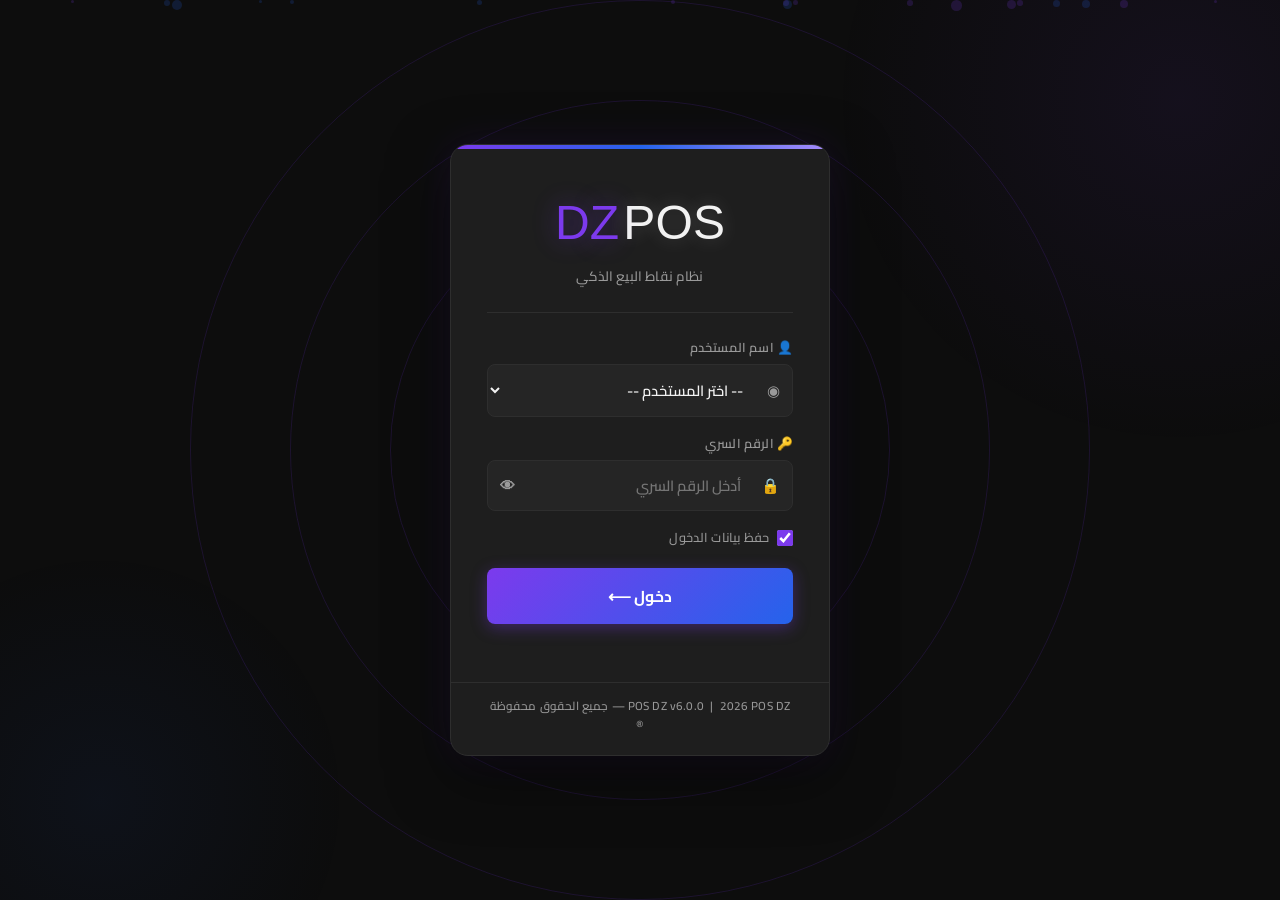
==== commit 54cf142d: "Update inventory.html" ====
--- a/inventory.html
+++ b/inventory.html
@@ -119,10 +119,6 @@
             <input class="input-field" type="number" id="productQty" placeholder="0" min="0"/>
           </div>
           <div class="input-group">
-            <label class="input-label">🔔 حد التنبيه (نفاذ)</label>
-            <input class="input-field" type="number" id="productMinStock" placeholder="5" min="0"/>
-          </div>
-          <div class="input-group">
             <label class="input-label"><span data-i18n="invLabelExpiry">تاريخ نهاية الصلاحية</span></label>
             <input class="input-field" type="date" id="productExpiry"/>
           </div>
@@ -175,6 +171,7 @@
       </div>
     </div>
   </div>
+</div>
 
     <!-- TAB: Stock Adjustment -->
     <div class="tab-content" id="tab-adjust">
@@ -242,8 +239,6 @@
       </div>
     </div>
 
-</div><!-- /page-wrapper -->
-
 <!-- Modal: Quick Adjust from product row -->
 <div class="modal-overlay" id="adjustModal">
   <div class="modal" style="max-width:420px;">
@@ -261,7 +256,7 @@
 <div class="modal-overlay" id="importConfirmModal">
   <div class="modal">
     <div class="modal-header">
-      <span class="modal-title"><span data-i18n="invImportConfirm">تأكيد الاستيراد</span></span>
+      <span class="modal-title"><span data-i18n="invImportConfirm">تأكيد الاستيراد</span>
       <button class="modal-close" onclick="closeModal('importConfirmModal')">✕</button>
     </div>
     <div id="importConflicts"></div>
@@ -296,7 +291,6 @@
       <a class="nav-item" href="customers.html"><span class="nav-label" data-i18n="navCustomers">الزبائن</span></a>
       <a class="nav-item" href="reports.html" data-role="admin,manager"><span class="nav-label" data-i18n="navReports">إدارة الأعمال</span></a>
       <a class="nav-item" href="suppliers.html" data-role="admin,manager"><span class="nav-label" data-i18n="navSuppliers">الموردون</span></a>
-      <a class="nav-item" href="expenses.html" data-role="admin,manager"><span class="nav-label">المصاريف والعمال</span></a>
       <span class="nav-group-label" data-i18n="navGroupSystem">النظام</span>
       <a class="nav-item" href="users.html" data-role="admin"><span class="nav-label" data-i18n="navUsers">المستخدمون</span></a>
       <a class="nav-item" href="settings.html" data-role="admin,manager"><span class="nav-label" data-i18n="navSettings">الإعدادات</span></a>
@@ -339,7 +333,7 @@
     if (e.key === 'Enter') { e.preventDefault(); filterProducts(); }
   });
   document.getElementById('familyInput')?.addEventListener('keydown', e => {
-    if (e.key === 'Enter') { e.preventDefault(); addFamily(); }
+    if (e.key === 'Enter') { e.preventDefault(); saveFamily(); }
   });
 }
 
@@ -449,7 +443,6 @@
     buyPrice: parseFloat(document.getElementById('productBuyPrice').value) || 0,
     sellPrice: parseFloat(document.getElementById('productSellPrice').value) || 0,
     quantity: parseInt(document.getElementById('productQty').value) || 0,
-    minStock: parseInt(document.getElementById('productMinStock').value) || 5,
     expiryDate: document.getElementById('productExpiry').value || null,
     createdAt: new Date().toISOString()
   };
@@ -483,23 +476,13 @@
   document.getElementById('productBuyPrice').value = p.buyPrice || '';
   document.getElementById('productSellPrice').value = p.sellPrice || '';
   document.getElementById('productQty').value = p.quantity || '';
-  document.getElementById('productMinStock').value = p.minStock || 5;
   document.getElementById('productExpiry').value = p.expiryDate || '';
   document.getElementById('productFamily').value = p.familyId || '';
   document.getElementById('formTitle').textContent = '✏️ تعديل المنتج';
 }
 
 async function deleteProduct(id) {
-  // التحقق من وجود مبيعات مرتبطة بهذا المنتج
-  const allItems = await dbGetAll('saleItems');
-  const linked = allItems.filter(i => i.productId === id);
-  if (linked && linked.length > 0) {
-    if (!await customConfirmAsync(
-      `⚠️ هذا المنتج مرتبط بـ ${linked.length} عملية بيع سابقة.\nالحذف سيُبقي السجلات لكن بدون بيانات المنتج.\nهل تريد المتابعة؟`
-    )) return;
-  } else {
-    if (!await customConfirmAsync('هل تريد حذف هذا المنتج نهائياً؟')) return;
-  }
+  if (!await customConfirmAsync('هل تريد حذف هذا المنتج نهائياً؟')) return;
   await dbDelete('products', id);
   toast('تم حذف المنتج', 'success');
   loadProducts();
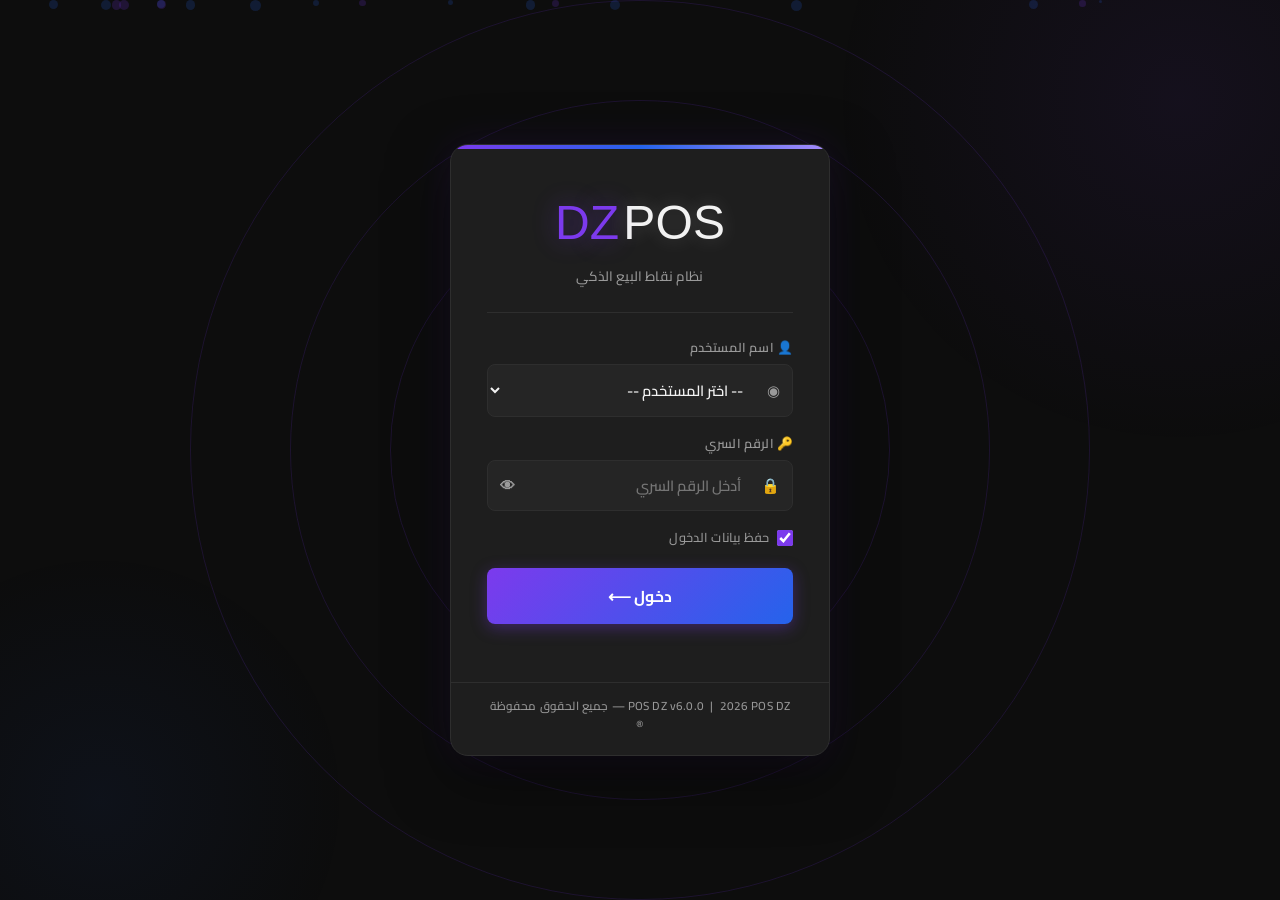
==== commit 3c82e120: "Update inventory.html" ====
--- a/inventory.html
+++ b/inventory.html
@@ -119,6 +119,10 @@
             <input class="input-field" type="number" id="productQty" placeholder="0" min="0"/>
           </div>
           <div class="input-group">
+            <label class="input-label">🔔 حد التنبيه (نفاذ)</label>
+            <input class="input-field" type="number" id="productMinStock" placeholder="5" min="0"/>
+          </div>
+          <div class="input-group">
             <label class="input-label"><span data-i18n="invLabelExpiry">تاريخ نهاية الصلاحية</span></label>
             <input class="input-field" type="date" id="productExpiry"/>
           </div>
@@ -171,7 +175,6 @@
       </div>
     </div>
   </div>
-</div>
 
     <!-- TAB: Stock Adjustment -->
     <div class="tab-content" id="tab-adjust">
@@ -239,6 +242,8 @@
       </div>
     </div>
 
+</div><!-- /page-wrapper -->
+
 <!-- Modal: Quick Adjust from product row -->
 <div class="modal-overlay" id="adjustModal">
   <div class="modal" style="max-width:420px;">
@@ -256,7 +261,7 @@
 <div class="modal-overlay" id="importConfirmModal">
   <div class="modal">
     <div class="modal-header">
-      <span class="modal-title"><span data-i18n="invImportConfirm">تأكيد الاستيراد</span>
+      <span class="modal-title"><span data-i18n="invImportConfirm">تأكيد الاستيراد</span></span>
       <button class="modal-close" onclick="closeModal('importConfirmModal')">✕</button>
     </div>
     <div id="importConflicts"></div>
@@ -291,6 +296,7 @@
       <a class="nav-item" href="customers.html"><span class="nav-label" data-i18n="navCustomers">الزبائن</span></a>
       <a class="nav-item" href="reports.html" data-role="admin,manager"><span class="nav-label" data-i18n="navReports">إدارة الأعمال</span></a>
       <a class="nav-item" href="suppliers.html" data-role="admin,manager"><span class="nav-label" data-i18n="navSuppliers">الموردون</span></a>
+      <a class="nav-item" href="expenses.html" data-role="admin,manager"><span class="nav-label">المصاريف والعمال</span></a>
       <span class="nav-group-label" data-i18n="navGroupSystem">النظام</span>
       <a class="nav-item" href="users.html" data-role="admin"><span class="nav-label" data-i18n="navUsers">المستخدمون</span></a>
       <a class="nav-item" href="settings.html" data-role="admin,manager"><span class="nav-label" data-i18n="navSettings">الإعدادات</span></a>
@@ -333,7 +339,7 @@
     if (e.key === 'Enter') { e.preventDefault(); filterProducts(); }
   });
   document.getElementById('familyInput')?.addEventListener('keydown', e => {
-    if (e.key === 'Enter') { e.preventDefault(); saveFamily(); }
+    if (e.key === 'Enter') { e.preventDefault(); addFamily(); }
   });
 }
 
@@ -443,6 +449,7 @@
     buyPrice: parseFloat(document.getElementById('productBuyPrice').value) || 0,
     sellPrice: parseFloat(document.getElementById('productSellPrice').value) || 0,
     quantity: parseInt(document.getElementById('productQty').value) || 0,
+    minStock: parseInt(document.getElementById('productMinStock').value) || 5,
     expiryDate: document.getElementById('productExpiry').value || null,
     createdAt: new Date().toISOString()
   };
@@ -476,13 +483,23 @@
   document.getElementById('productBuyPrice').value = p.buyPrice || '';
   document.getElementById('productSellPrice').value = p.sellPrice || '';
   document.getElementById('productQty').value = p.quantity || '';
+  document.getElementById('productMinStock').value = p.minStock || 5;
   document.getElementById('productExpiry').value = p.expiryDate || '';
   document.getElementById('productFamily').value = p.familyId || '';
   document.getElementById('formTitle').textContent = '✏️ تعديل المنتج';
 }
 
 async function deleteProduct(id) {
-  if (!await customConfirmAsync('هل تريد حذف هذا المنتج نهائياً؟')) return;
+  // التحقق من وجود مبيعات مرتبطة بهذا المنتج
+  const allItems = await dbGetAll('saleItems');
+  const linked = allItems.filter(i => i.productId === id);
+  if (linked && linked.length > 0) {
+    if (!await customConfirmAsync(
+      `⚠️ هذا المنتج مرتبط بـ ${linked.length} عملية بيع سابقة.\nالحذف سيُبقي السجلات لكن بدون بيانات المنتج.\nهل تريد المتابعة؟`
+    )) return;
+  } else {
+    if (!await customConfirmAsync('هل تريد حذف هذا المنتج نهائياً؟')) return;
+  }
   await dbDelete('products', id);
   toast('تم حذف المنتج', 'success');
   loadProducts();
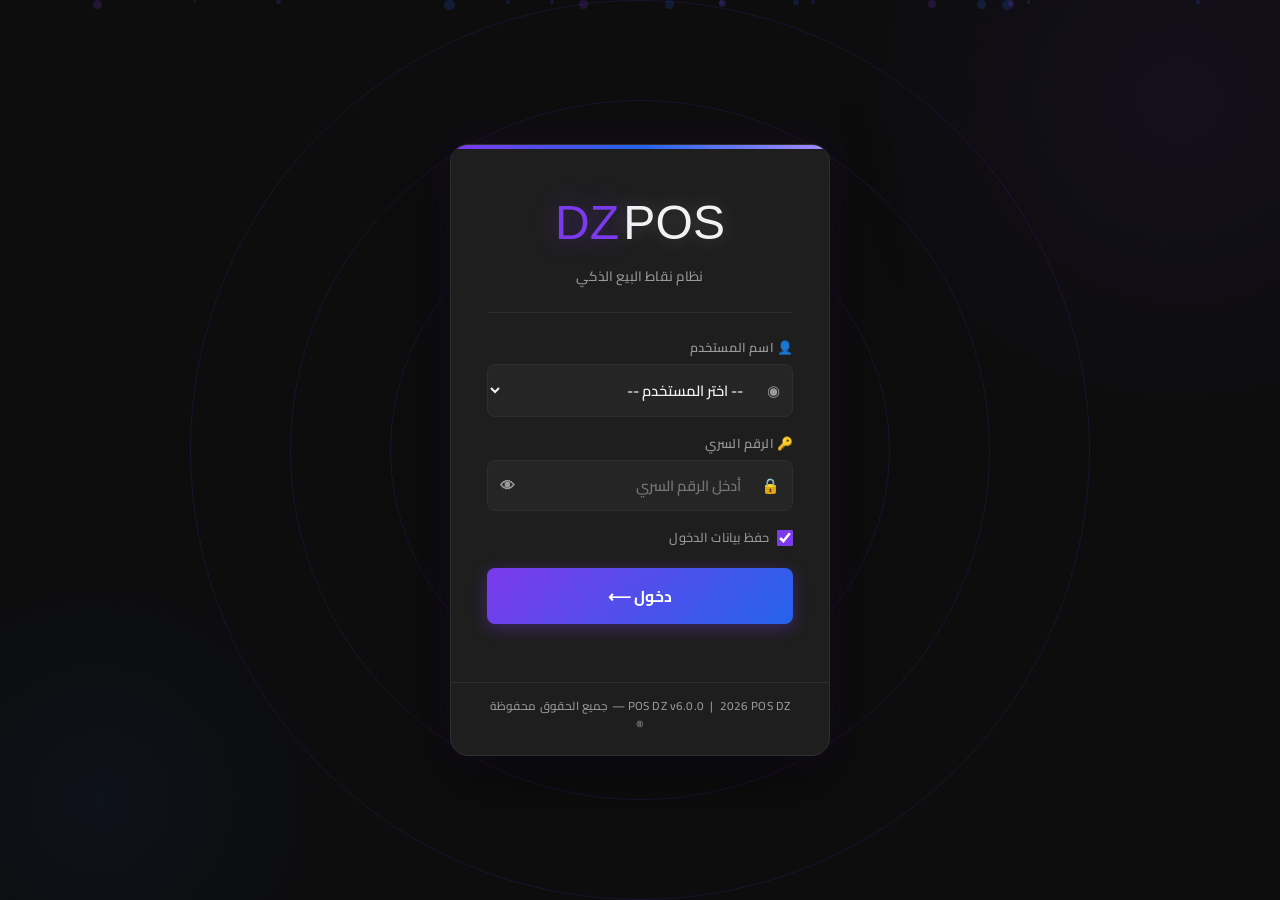
==== commit ebcbd013: "Update inventory.html" ====
--- a/inventory.html
+++ b/inventory.html
@@ -54,7 +54,7 @@
     <div class="tabs-bar">
       <button class="tab-btn active" onclick="switchTab('all')"><span data-i18n="invTabAll">كل المنتجات</span></button>
       <button class="tab-btn" onclick="switchTab('add')"><span data-i18n="invAddProduct">إضافة منتج</span></button>
-      <button class="tab-btn" onclick="switchTab('adjust')">🔧 تعديل المخزون</button>
+      <button class="tab-btn" onclick="switchTab('adjust')" data-i18n="invTabAdjust">🔧 تعديل المخزون</button>
       <button class="tab-btn" onclick="switchTab('families')"><span data-i18n="invTabFamilies">العائلات</span></button>
       <button class="tab-btn" onclick="switchTab('import')"><span data-i18n="invTabImport">استيراد / تصدير</span></button>
     </div>
@@ -296,16 +296,17 @@
       <a class="nav-item" href="customers.html"><span class="nav-label" data-i18n="navCustomers">الزبائن</span></a>
       <a class="nav-item" href="reports.html" data-role="admin,manager"><span class="nav-label" data-i18n="navReports">إدارة الأعمال</span></a>
       <a class="nav-item" href="suppliers.html" data-role="admin,manager"><span class="nav-label" data-i18n="navSuppliers">الموردون</span></a>
-      <a class="nav-item" href="expenses.html" data-role="admin,manager"><span class="nav-label">المصاريف والعمال</span></a>
+      <a class="nav-item" href="expenses.html" data-role="admin,manager"><span class="nav-label" data-i18n="navExpenses">المصاريف والعمال</span></a>
       <span class="nav-group-label" data-i18n="navGroupSystem">النظام</span>
       <a class="nav-item" href="users.html" data-role="admin"><span class="nav-label" data-i18n="navUsers">المستخدمون</span></a>
       <a class="nav-item" href="settings.html" data-role="admin,manager"><span class="nav-label" data-i18n="navSettings">الإعدادات</span></a>
 
       <div class="nav-item danger" onclick="doLogout()"><span class="nav-label" data-i18n="navLogout">خروج</span></div>
     </nav>
-    <div class="sidebar-footer"><span id="sidebarVersion">v6.0.0</span><span>POS DZ 2026</span></div>
+    <div class="sidebar-footer"><span id="sidebarVersion">v7.0.0</span>&nbsp;&nbsp;<span>POS DZ 2026</span></div>
   </div>
 <div id="toast-container"></div>
+<script src="print.js"></script>
 <script src="app.js"></script>
 <script src="sync.js"></script>
 <script>
@@ -410,7 +411,7 @@
       <td>${expiryInfo || '—'}</td>
       <td>${alertBadge}</td>
       <td class="actions">
-        <button class="btn btn-sm btn-secondary" title="طباعة ملصق الباركود" onclick="printBarcodeLabel(${JSON.stringify(p).replace(/"/g,'&quot;')})">🖨️</button>
+        <button class="btn btn-sm btn-secondary" title="طباعة ملصق الباركود" onclick="askBarcodePrint(${JSON.stringify(p).replace(/"/g,'&quot;')})">🖨️</button>
         <button class="btn btn-sm btn-warning"   title="تعديل الكمية"        onclick="openAdjustModal(${p.id})">🔧</button>
         <button class="btn btn-sm btn-primary"   title="تعديل المنتج"        onclick="editProduct(${p.id})">✏️</button>
         <button class="btn btn-sm btn-danger"    title="حذف المنتج"          onclick="deleteProduct(${p.id})">🗑️</button>
@@ -431,21 +432,31 @@
   const name = document.getElementById('productName').value.trim();
   if (!name) { toast('اسم المنتج مطلوب', 'warning'); return; }
 
-  // Check duplicate name
+  const familyId = parseInt(document.getElementById('productFamily').value) || null;
+  const size     = document.getElementById('productSize').value.trim();
+  const unit     = document.getElementById('productUnit').value;
+
+  // ══ فحص التكرار الثلاثي: العائلة + الاسم + الحجم/الوحدة ══
   const all = await dbGetAll('products');
-  const dup = all.find(p => p.name === name && p.id !== parseInt(id));
+  const dup = all.find(p =>
+    p.id !== parseInt(id) &&
+    p.name === name &&
+    (p.familyId || null) === familyId &&
+    (p.size || '') === size &&
+    (p.unit || '') === unit
+  );
   if (dup) {
+    document.getElementById('nameError').textContent =
+      `⚠️ منتج مطابق موجود مسبقاً — (${name}${size?' — '+size:''}) في نفس العائلة والوحدة`;
     document.getElementById('nameError').style.display = 'block';
     return;
   }
   document.getElementById('nameError').style.display = 'none';
-
-  const familyId = parseInt(document.getElementById('productFamily').value) || null;
   const product = {
     familyId, name,
     barcode: document.getElementById('productBarcode').value.trim(),
-    size: document.getElementById('productSize').value.trim(),
-    unit: document.getElementById('productUnit').value,
+    size,
+    unit,
     buyPrice: parseFloat(document.getElementById('productBuyPrice').value) || 0,
     sellPrice: parseFloat(document.getElementById('productSellPrice').value) || 0,
     quantity: parseInt(document.getElementById('productQty').value) || 0,
@@ -469,6 +480,73 @@
   document.getElementById('productUnit').value = 'قطعة';
   document.getElementById('formTitle').textContent = '➕ إضافة منتج جديد';
   document.getElementById('nameError').style.display = 'none';
+}
+
+// ── طباعة ملصق الباركود مع اختيار عدد النسخ ──────────────────
+function askBarcodePrint(product) {
+  // إزالة modal قديم إن وجد
+  document.getElementById('_bcQtyModal')?.remove();
+
+  const modal = document.createElement('div');
+  modal.id = '_bcQtyModal';
+  modal.style.cssText = `
+    position:fixed;inset:0;z-index:9999;
+    display:flex;align-items:center;justify-content:center;
+    background:rgba(0,0,0,0.65);
+  `;
+  modal.innerHTML = `
+    <div style="background:var(--bg-card);border:1.5px solid var(--primary);border-radius:18px;
+                padding:28px 24px;min-width:280px;max-width:340px;width:90%;
+                box-shadow:0 16px 48px rgba(0,0,0,0.5);text-align:center;">
+      <div style="font-size:2rem;margin-bottom:6px;">🖨️</div>
+      <div style="font-weight:900;font-size:1.05rem;color:var(--primary-light);margin-bottom:4px;">
+        ${product.name}${product.size ? ' — ' + product.size : ''}
+      </div>
+      <div style="color:var(--text-secondary);font-size:0.82rem;margin-bottom:18px;">
+        عدد الملصقات المطلوب طباعتها
+      </div>
+      <div style="display:flex;align-items:center;justify-content:center;gap:10px;margin-bottom:22px;">
+        <button onclick="const i=document.getElementById('_bcQtyInput');i.value=Math.max(1,(parseInt(i.value)||1)-1);"
+          style="width:38px;height:38px;border-radius:10px;border:1px solid var(--border);
+                 background:var(--bg-dark);color:var(--text);font-size:1.3rem;cursor:pointer;font-weight:900;">−</button>
+        <input id="_bcQtyInput" type="number" value="1" min="1" max="999"
+          style="width:80px;height:38px;text-align:center;font-size:1.2rem;font-weight:900;
+                 border-radius:10px;border:1.5px solid var(--primary);
+                 background:var(--bg-dark);color:var(--primary-light);"/>
+        <button onclick="const i=document.getElementById('_bcQtyInput');i.value=Math.min(999,(parseInt(i.value)||1)+1);"
+          style="width:38px;height:38px;border-radius:10px;border:1px solid var(--border);
+                 background:var(--bg-dark);color:var(--text);font-size:1.3rem;cursor:pointer;font-weight:900;">+</button>
+      </div>
+      <div style="display:flex;gap:10px;justify-content:center;">
+        <button onclick="document.getElementById('_bcQtyModal').remove();"
+          style="flex:1;padding:10px;border-radius:10px;border:1px solid var(--border);
+                 background:transparent;color:var(--text-secondary);cursor:pointer;font-family:var(--font-main);">
+          إلغاء
+        </button>
+        <button id="_bcPrintBtn"
+          style="flex:2;padding:10px;border-radius:10px;border:none;
+                 background:var(--primary);color:#fff;font-weight:900;cursor:pointer;
+                 font-family:var(--font-main);font-size:1rem;">
+          🖨️ طباعة
+        </button>
+      </div>
+    </div>
+  `;
+
+  document.body.appendChild(modal);
+
+  // إغلاق عند الضغط خارج الـ modal
+  modal.addEventListener('click', e => { if (e.target === modal) modal.remove(); });
+
+  // زر الطباعة
+  document.getElementById('_bcPrintBtn').onclick = async () => {
+    const qty = parseInt(document.getElementById('_bcQtyInput').value) || 1;
+    modal.remove();
+    await printBarcodeLabel(product, qty);
+  };
+
+  // تحديد المحتوى عند التركيز
+  setTimeout(() => document.getElementById('_bcQtyInput')?.select(), 50);
 }
 
 async function editProduct(id) {
